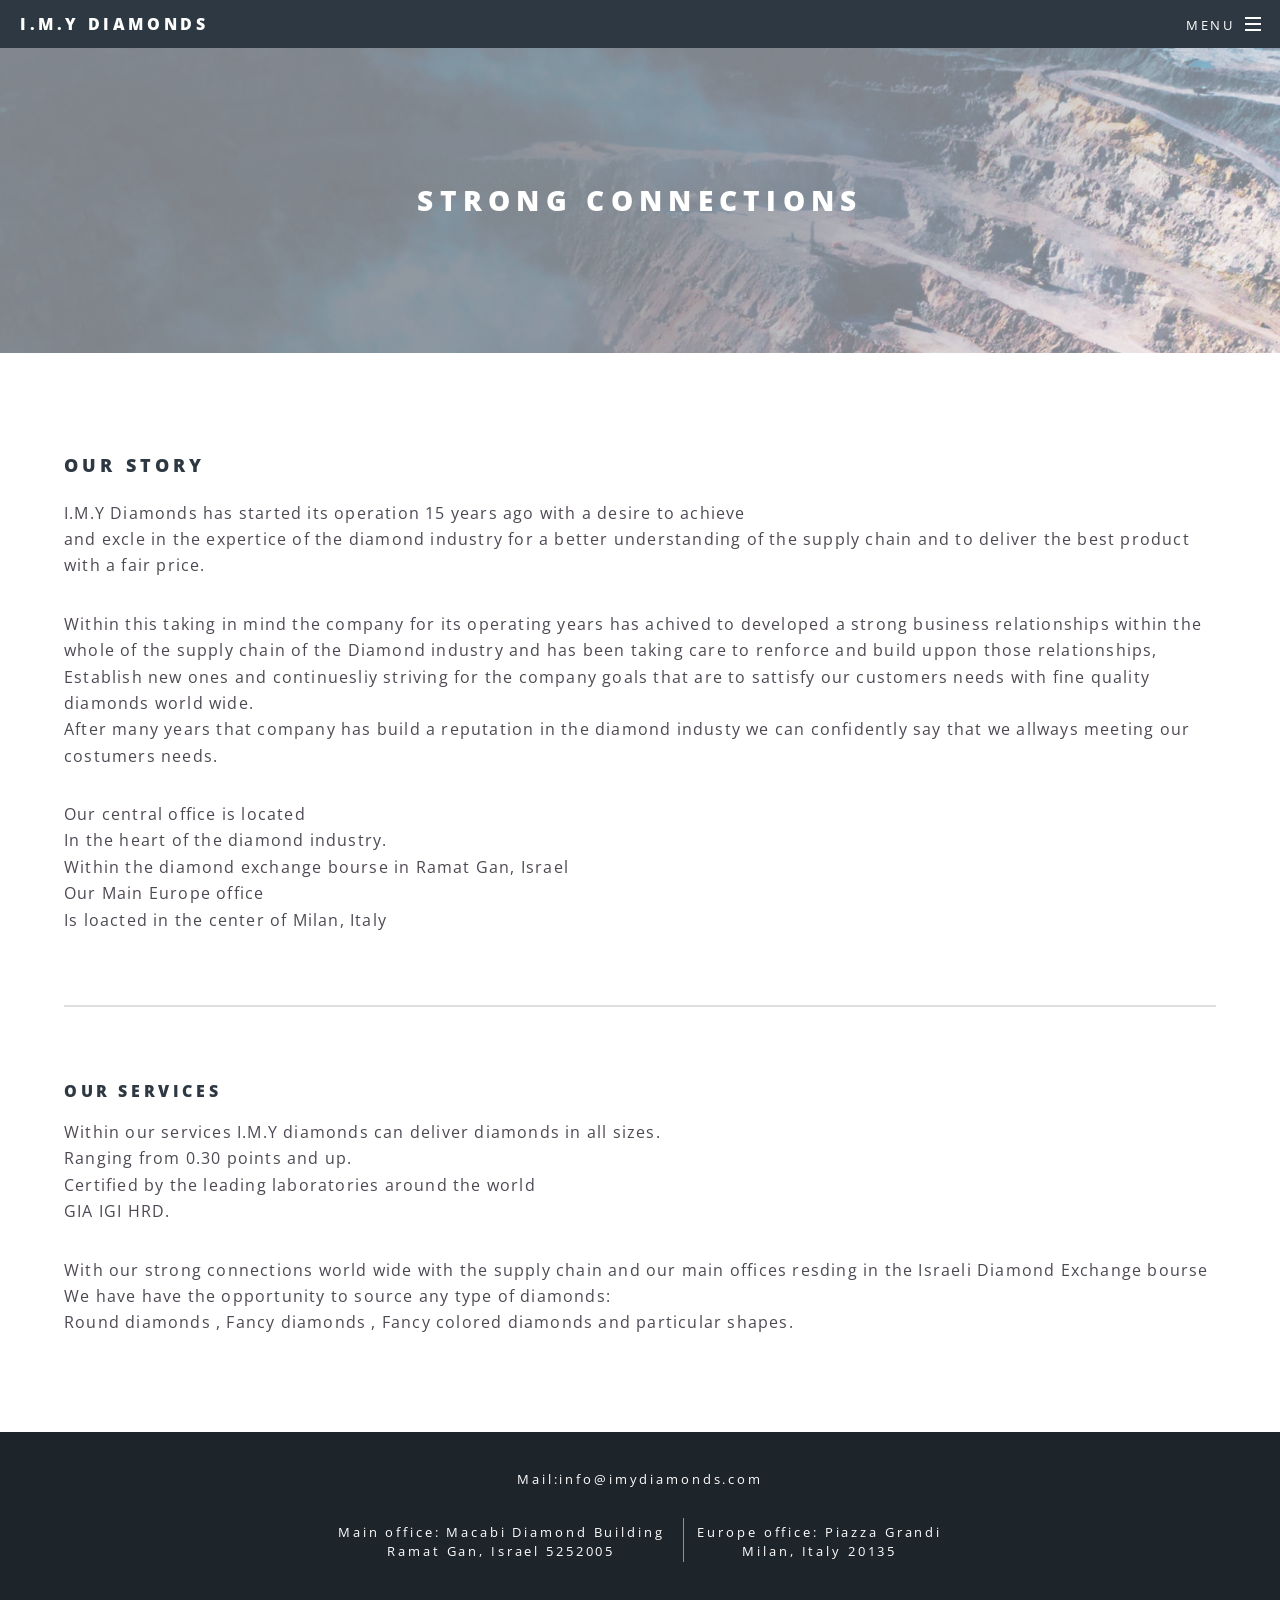
==== about.html @ 027ea35d "Initial site" ====
<!DOCTYPE HTML>
<!--
	Spectral by HTML5 UP
	html5up.net | @ajlkn
	Free for personal and commercial use under the CCA 3.0 license (html5up.net/license)
-->
<html>
	<head>
		<title>Generic - Spectral by HTML5 UP</title>
		<meta charset="utf-8" />
		<meta name="viewport" content="width=device-width, initial-scale=1, user-scalable=no" />
		<link rel="stylesheet" href="assets/css/main.css" />
		<noscript><link rel="stylesheet" href="assets/css/noscript.css" /></noscript>
	</head>
	<body class="is-preload">

		<!-- Page Wrapper -->
			<div id="page-wrapper">

				<!-- Header -->
					<header id="header">
						<h1><a href="index.html">I.M.Y diamonds</a></h1>
						<nav id="nav">
							<ul>
								<li class="special">
									<a href="#menu" class="menuToggle"><span>Menu</span></a>
									<div id="menu">
										<ul>
											<li><a href="index.html">Home</a></li>
											<li><a href="about.html">About us</a></li>
											<li><a href="education.html">4c education</a></li>
											<li><a href="about_italian.html">Italiano</a></li>
											<li><a href="mailto:info@imydiamonds.com">Contact Us</a></li>

										</ul>
									</div>
								</li>
							</ul>
						</nav>
					</header>

				<!-- Main -->
					<article id="main">
						<header>
							<h2>Strong Connections</h2>
							<p></p>
						</header>
						<section class="wrapper style5">
							<div class="inner">

								<h3>our story</h3>
								<p style="text-align: start;">I.M.Y Diamonds has started its operation  15 years ago with a desire  to achieve <br> and excle in the expertice of the diamond industry for a better understanding of the supply chain and to deliver the best product with a fair price.</p>
								 
									<p> Within this taking in mind the company for its operating years has achived to developed a strong business relationships within the whole of the supply chain of the Diamond industry and has been taking care to renforce and build uppon those relationships, Establish new ones and continuesliy striving for the company goals that are to sattisfy our customers needs with fine quality diamonds world wide. <br>
									After many years that company has build a reputation in the diamond industy we can confidently say that we allways meeting our costumers needs.</p>

									Our central office is located <br>In the heart of the diamond industry. <br> Within the diamond exchange bourse in Ramat Gan, Israel <br>
		
									Our Main Europe office <br> Is loacted in the center of Milan, Italy
									 
									
								 </p>

								

								<hr />

								<h4>our services</h4>
								<p>Within our services I.M.Y diamonds can deliver diamonds in all sizes. <br> Ranging from 0.30 points and up. <br> Certified by the leading laboratories around the world <br> GIA IGI HRD.<br></p>
								
									With our strong connections world wide with the supply chain and our main offices resding in the Israeli Diamond Exchange bourse<br> We have have the opportunity to source any type of diamonds: <br> Round diamonds , Fancy diamonds , Fancy colored diamonds and particular shapes.
								</p>
								

								
								
								 
								


								
							</div>
						</section>
					</article>

				<!-- Footer -->
				<footer id="footer">
					<!-- <ul class="icons">
						<li><a href="#" class="icon brands fa-twitter"><span class="label">Twitter</span></a></li>
						<li><a href="#" class="icon brands fa-facebook-f"><span class="label">Facebook</span></a></li>
						<li><a href="#" class="icon brands fa-instagram"><span class="label">Instagram</span></a></li>
						<li><a href="#" class="icon brands fa-dribbble"><span class="label">Dribbble</span></a></li> -->
						<!-- <li style="list-style-type: none;"><a href="mailto:info@imydiamonds.com" class="icon solid fa-envelope"><span class="label">Email</span></a></li>
					</ul> -->
					<ul class="copyright" style="margin-top:2px;">
						<li style="list-style-type: none; font-size:small; color: #ffffff; text-transform: none;">Mail:info@imydiamonds.com</li>
					</ul>
					<ul class="copyright">
						<li style="list-style-type: none; font-size:small; color: #ffffff; text-transform: none; line-height: 1.5em; "  >
							Main office: Macabi Diamond Building <br> Ramat Gan, Israel 5252005
						</li>

					
					
						<li style="list-style-type: none; padding-top:5px ; font-size: small;color: #ffffff; text-transform: none; line-height: 1.5em; " >
							Europe office: Piazza Grandi <br> Milan, Italy 20135
						</li>

						
					</ul>
				</footer>

			</div>

		<!-- Scripts -->
			<script src="assets/js/jquery.min.js"></script>
			<script src="assets/js/jquery.scrollex.min.js"></script>
			<script src="assets/js/jquery.scrolly.min.js"></script>
			<script src="assets/js/browser.min.js"></script>
			<script src="assets/js/breakpoints.min.js"></script>
			<script src="assets/js/util.js"></script>
			<script src="assets/js/main.js"></script>

	</body>
</html>
---- assets/css/main.css ----
@import url(fontawesome-all.min.css);
@import url("https://fonts.googleapis.com/css?family=Open+Sans:400,400italic,600,600italic,800,800italic");

/*
	Spectral by HTML5 UP
	html5up.net | @ajlkn
	Free for personal and commercial use under the CCA 3.0 license (html5up.net/license)
*/

html, body, div, span, applet, object,
iframe, h1, h2, h3, h4, h5, h6, p, blockquote,
pre, a, abbr, acronym, address, big, cite,
code, del, dfn, em, img, ins, kbd, q, s, samp,
small, strike, strong, sub, sup, tt, var, b,
u, i, center, dl, dt, dd, ol, ul, li, fieldset,
form, label, legend, table, caption, tbody,
tfoot, thead, tr, th, td, article, aside,
canvas, details, embed, figure, figcaption,
footer, header, hgroup, menu, nav, output, ruby,
section, summary, time, mark, audio, video {
	margin: 0;
	padding: 0;
	border: 0;
	font-size: 100%;
	font: inherit;
	vertical-align: baseline;}

article, aside, details, figcaption, figure,
footer, header, hgroup, menu, nav, section {
	display: block;}

body {
	line-height: 1;
}

ol, ul {
	list-style: none;
}

blockquote, q {
	quotes: none;
}

	blockquote:before, blockquote:after, q:before, q:after {
		content: '';
		content: none;
	}

table {
	border-collapse: collapse;
	border-spacing: 0;
}

body {
	-webkit-text-size-adjust: none;
}

mark {
	background-color: transparent;
	color: inherit;
}

input::-moz-focus-inner {
	border: 0;
	padding: 0;
}

input, select, textarea {
	-moz-appearance: none;
	-webkit-appearance: none;
	-ms-appearance: none;
	appearance: none;
}

/* Basic */

	@-ms-viewport {
		width: device-width;
	}

	html {
		box-sizing: border-box;
	}

	*, *:before, *:after {
		box-sizing: inherit;
	}

	body {
		background: #2e3842;
	}

		body.is-preload *, body.is-preload *:before, body.is-preload *:after {
			-moz-animation: none !important;
			-webkit-animation: none !important;
			-ms-animation: none !important;
			animation: none !important;
			-moz-transition: none !important;
			-webkit-transition: none !important;
			-ms-transition: none !important;
			transition: none !important;
		}

	body, input, select, textarea {
		color: #fff;
		font-family: "Open Sans", Helvetica, sans-serif;
		font-size: 15pt;
		font-weight: 400;
		letter-spacing: 0.075em;
		line-height: 1.65em;
	}

		@media screen and (max-width: 1680px) {

			body, input, select, textarea {
				font-size: 13pt;
			}

		}

		@media screen and (max-width: 1280px) {

			body, input, select, textarea {
				font-size: 12pt;
			}

		}

		@media screen and (max-width: 736px) {

			body, input, select, textarea {
				font-size: 11pt;
				letter-spacing: 0.0375em;
			}

		}

	a {
		-moz-transition: color 0.2s ease, border-bottom-color 0.2s ease;
		-webkit-transition: color 0.2s ease, border-bottom-color 0.2s ease;
		-ms-transition: color 0.2s ease, border-bottom-color 0.2s ease;
		transition: color 0.2s ease, border-bottom-color 0.2s ease;
		border-bottom: dotted 1px;
		color: inherit;
		text-decoration: none;
	}

		a:hover {
			border-bottom-color: transparent;
		}

	strong, b {
		color: #fff;
		font-weight: 600;
	}

	em, i {
		font-style: italic;
	}

	p {
		margin: 0 0 2em 0;
	}

	h1, h2, h3, h4, h5, h6 {
		color: #fff;
		font-weight: 800;
		letter-spacing: 0.225em;
		line-height: 1em;
		margin: 0 0 1em 0;
		text-transform: uppercase;
	}

		h1 a, h2 a, h3 a, h4 a, h5 a, h6 a {
			color: inherit;
			text-decoration: none;
		}

	h2 {
		font-size: 1.35em;
		line-height: 1.75em;
	}

		@media screen and (max-width: 736px) {

			h2 {
				font-size: 1.1em;
				line-height: 1.65em;
			}

		}

	h3 {
		font-size: 1.15em;
		line-height: 1.75em;
	}

		@media screen and (max-width: 736px) {

			h3 {
				font-size: 1em;
				line-height: 1.65em;
			}

		}

	h4 {
		font-size: 1em;
		line-height: 1.5em;
	}

	h5 {
		font-size: 0.8em;
		line-height: 1.5em;
	}

	h6 {
		font-size: 0.7em;
		line-height: 1.5em;
	}

	sub {
		font-size: 0.8em;
		position: relative;
		top: 0.5em;
	}

	sup {
		font-size: 0.8em;
		position: relative;
		top: -0.5em;
	}

	hr {
		border: 0;
		border-bottom: solid 2px #fff;
		margin: 3em 0;
	}

		hr
		 {
			margin: 4.5em 0;
		}

	blockquote {
		border-left: solid 4px #fff;
		font-style: italic;
		margin: 0 0 2em 0;
		padding: 0.5em 0 0.5em 2em;
	}

	code {
		background: rgba(144, 144, 144, 0.25);
		border-radius: 3px;
		font-family: "Courier New", monospace;
		font-size: 0.9em;
		letter-spacing: 0;
		margin: 0 0.25em;
		padding: 0.25em 0.65em;
	}

	pre {
		-webkit-overflow-scrolling: touch;
		font-family: "Courier New", monospace;
		font-size: 0.9em;
		margin: 0 0 2em 0;
	}

		pre code {
			display: block;
			line-height: 1.75em;
			padding: 1em 1.5em;
			overflow-x: auto;
		}

	.align-left {
		text-align: left;
	}

	.align-center {
		text-align: center;
	}

	.align-right {
		text-align: right;
	}

/* Row */

	.row {
		display: flex;
		flex-wrap: wrap;
		box-sizing: border-box;
		align-items: stretch;
	}

		.row > * {
			box-sizing: border-box;
		}

		.row.gtr-uniform > * > :last-child {
			margin-bottom: 0;
		}

		.row.aln-left {
			justify-content: flex-start;
		}

		.row.aln-center {
			justify-content: center;
		}

		.row.aln-right {
			justify-content: flex-end;
		}

		.row.aln-top {
			align-items: flex-start;
		}

		.row.aln-middle {
			align-items: center;
		}

		.row.aln-bottom {
			align-items: flex-end;
		}

		.row > .imp {
			order: -1;
		}

		.row > .col-1 {
			width: 8.33333%;
		}

		.row > .off-1 {
			margin-left: 8.33333%;
		}

		.row > .col-2 {
			width: 16.66667%;
		}

		.row > .off-2 {
			margin-left: 16.66667%;
		}

		.row > .col-3 {
			width: 25%;
		}

		.row > .off-3 {
			margin-left: 25%;
		}

		.row > .col-4 {
			width: 33.33333%;
		}

		.row > .off-4 {
			margin-left: 33.33333%;
		}

		.row > .col-5 {
			width: 41.66667%;
		}

		.row > .off-5 {
			margin-left: 41.66667%;
		}

		.row > .col-6 {
			width: 50%;
		}

		.row > .off-6 {
			margin-left: 50%;
		}

		.row > .col-7 {
			width: 58.33333%;
		}

		.row > .off-7 {
			margin-left: 58.33333%;
		}

		.row > .col-8 {
			width: 66.66667%;
		}

		.row > .off-8 {
			margin-left: 66.66667%;
		}

		.row > .col-9 {
			width: 75%;
		}

		.row > .off-9 {
			margin-left: 75%;
		}

		.row > .col-10 {
			width: 83.33333%;
		}

		.row > .off-10 {
			margin-left: 83.33333%;
		}

		.row > .col-11 {
			width: 91.66667%;
		}

		.row > .off-11 {
			margin-left: 91.66667%;
		}

		.row > .col-12 {
			width: 100%;
		}

		.row > .off-12 {
			margin-left: 100%;
		}

		.row.gtr-0 {
			margin-top: 0;
			margin-left: 0em;
		}

			.row.gtr-0 > * {
				padding: 0 0 0 0em;
			}

			.row.gtr-0.gtr-uniform {
				margin-top: 0em;
			}

				.row.gtr-0.gtr-uniform > * {
					padding-top: 0em;
				}

		.row.gtr-25 {
			margin-top: 0;
			margin-left: -0.375em;
		}

			.row.gtr-25 > * {
				padding: 0 0 0 0.375em;
			}

			.row.gtr-25.gtr-uniform {
				margin-top: -0.375em;
			}

				.row.gtr-25.gtr-uniform > * {
					padding-top: 0.375em;
				}

		.row.gtr-50 {
			margin-top: 0;
			margin-left: -0.75em;
		}

			.row.gtr-50 > * {
				padding: 0 0 0 0.75em;
			}

			.row.gtr-50.gtr-uniform {
				margin-top: -0.75em;
			}

				.row.gtr-50.gtr-uniform > * {
					padding-top: 0.75em;
				}

		.row {
			margin-top: 0;
			margin-left: -1.5em;
		}

			.row > * {
				padding: 0 0 0 1.5em;
			}

			.row.gtr-uniform {
				margin-top: -1.5em;
			}

				.row.gtr-uniform > * {
					padding-top: 1.5em;
				}

		.row.gtr-150 {
			margin-top: 0;
			margin-left: -2.25em;
		}

			.row.gtr-150 > * {
				padding: 0 0 0 2.25em;
			}

			.row.gtr-150.gtr-uniform {
				margin-top: -2.25em;
			}

				.row.gtr-150.gtr-uniform > * {
					padding-top: 2.25em;
				}

		.row.gtr-200 {
			margin-top: 0;
			margin-left: -3em;
		}

			.row.gtr-200 > * {
				padding: 0 0 0 3em;
			}

			.row.gtr-200.gtr-uniform {
				margin-top: -3em;
			}

				.row.gtr-200.gtr-uniform > * {
					padding-top: 3em;
				}

		@media screen and (max-width: 1680px) {

			.row {
				display: flex;
				flex-wrap: wrap;
				box-sizing: border-box;
				align-items: stretch;
			}

				.row > * {
					box-sizing: border-box;
				}

				.row.gtr-uniform > * > :last-child {
					margin-bottom: 0;
				}

				.row.aln-left {
					justify-content: flex-start;
				}

				.row.aln-center {
					justify-content: center;
				}

				.row.aln-right {
					justify-content: flex-end;
				}

				.row.aln-top {
					align-items: flex-start;
				}

				.row.aln-middle {
					align-items: center;
				}

				.row.aln-bottom {
					align-items: flex-end;
				}

				.row > .imp-xlarge {
					order: -1;
				}

				.row > .col-1-xlarge {
					width: 8.33333%;
				}

				.row > .off-1-xlarge {
					margin-left: 8.33333%;
				}

				.row > .col-2-xlarge {
					width: 16.66667%;
				}

				.row > .off-2-xlarge {
					margin-left: 16.66667%;
				}

				.row > .col-3-xlarge {
					width: 25%;
				}

				.row > .off-3-xlarge {
					margin-left: 25%;
				}

				.row > .col-4-xlarge {
					width: 33.33333%;
				}

				.row > .off-4-xlarge {
					margin-left: 33.33333%;
				}

				.row > .col-5-xlarge {
					width: 41.66667%;
				}

				.row > .off-5-xlarge {
					margin-left: 41.66667%;
				}

				.row > .col-6-xlarge {
					width: 50%;
				}

				.row > .off-6-xlarge {
					margin-left: 50%;
				}

				.row > .col-7-xlarge {
					width: 58.33333%;
				}

				.row > .off-7-xlarge {
					margin-left: 58.33333%;
				}

				.row > .col-8-xlarge {
					width: 66.66667%;
				}

				.row > .off-8-xlarge {
					margin-left: 66.66667%;
				}

				.row > .col-9-xlarge {
					width: 75%;
				}

				.row > .off-9-xlarge {
					margin-left: 75%;
				}

				.row > .col-10-xlarge {
					width: 83.33333%;
				}

				.row > .off-10-xlarge {
					margin-left: 83.33333%;
				}

				.row > .col-11-xlarge {
					width: 91.66667%;
				}

				.row > .off-11-xlarge {
					margin-left: 91.66667%;
				}

				.row > .col-12-xlarge {
					width: 100%;
				}

				.row > .off-12-xlarge {
					margin-left: 100%;
				}

				.row.gtr-0 {
					margin-top: 0;
					margin-left: 0em;
				}

					.row.gtr-0 > * {
						padding: 0 0 0 0em;
					}

					.row.gtr-0.gtr-uniform {
						margin-top: 0em;
					}

						.row.gtr-0.gtr-uniform > * {
							padding-top: 0em;
						}

				.row.gtr-25 {
					margin-top: 0;
					margin-left: -0.375em;
				}

					.row.gtr-25 > * {
						padding: 0 0 0 0.375em;
					}

					.row.gtr-25.gtr-uniform {
						margin-top: -0.375em;
					}

						.row.gtr-25.gtr-uniform > * {
							padding-top: 0.375em;
						}

				.row.gtr-50 {
					margin-top: 0;
					margin-left: -0.75em;
				}

					.row.gtr-50 > * {
						padding: 0 0 0 0.75em;
					}

					.row.gtr-50.gtr-uniform {
						margin-top: -0.75em;
					}

						.row.gtr-50.gtr-uniform > * {
							padding-top: 0.75em;
						}

				.row {
					margin-top: 0;
					margin-left: -1.5em;
				}

					.row > * {
						padding: 0 0 0 1.5em;
					}

					.row.gtr-uniform {
						margin-top: -1.5em;
					}

						.row.gtr-uniform > * {
							padding-top: 1.5em;
						}

				.row.gtr-150 {
					margin-top: 0;
					margin-left: -2.25em;
				}

					.row.gtr-150 > * {
						padding: 0 0 0 2.25em;
					}

					.row.gtr-150.gtr-uniform {
						margin-top: -2.25em;
					}

						.row.gtr-150.gtr-uniform > * {
							padding-top: 2.25em;
						}

				.row.gtr-200 {
					margin-top: 0;
					margin-left: -3em;
				}

					.row.gtr-200 > * {
						padding: 0 0 0 3em;
					}

					.row.gtr-200.gtr-uniform {
						margin-top: -3em;
					}

						.row.gtr-200.gtr-uniform > * {
							padding-top: 3em;
						}

		}

		@media screen and (max-width: 1280px) {

			.row {
				display: flex;
				flex-wrap: wrap;
				box-sizing: border-box;
				align-items: stretch;
			}

				.row > * {
					box-sizing: border-box;
				}

				.row.gtr-uniform > * > :last-child {
					margin-bottom: 0;
				}

				.row.aln-left {
					justify-content: flex-start;
				}

				.row.aln-center {
					justify-content: center;
				}

				.row.aln-right {
					justify-content: flex-end;
				}

				.row.aln-top {
					align-items: flex-start;
				}

				.row.aln-middle {
					align-items: center;
				}

				.row.aln-bottom {
					align-items: flex-end;
				}

				.row > .imp-large {
					order: -1;
				}

				.row > .col-1-large {
					width: 8.33333%;
				}

				.row > .off-1-large {
					margin-left: 8.33333%;
				}

				.row > .col-2-large {
					width: 16.66667%;
				}

				.row > .off-2-large {
					margin-left: 16.66667%;
				}

				.row > .col-3-large {
					width: 25%;
				}

				.row > .off-3-large {
					margin-left: 25%;
				}

				.row > .col-4-large {
					width: 33.33333%;
				}

				.row > .off-4-large {
					margin-left: 33.33333%;
				}

				.row > .col-5-large {
					width: 41.66667%;
				}

				.row > .off-5-large {
					margin-left: 41.66667%;
				}

				.row > .col-6-large {
					width: 50%;
				}

				.row > .off-6-large {
					margin-left: 50%;
				}

				.row > .col-7-large {
					width: 58.33333%;
				}

				.row > .off-7-large {
					margin-left: 58.33333%;
				}

				.row > .col-8-large {
					width: 66.66667%;
				}

				.row > .off-8-large {
					margin-left: 66.66667%;
				}

				.row > .col-9-large {
					width: 75%;
				}

				.row > .off-9-large {
					margin-left: 75%;
				}

				.row > .col-10-large {
					width: 83.33333%;
				}

				.row > .off-10-large {
					margin-left: 83.33333%;
				}

				.row > .col-11-large {
					width: 91.66667%;
				}

				.row > .off-11-large {
					margin-left: 91.66667%;
				}

				.row > .col-12-large {
					width: 100%;
				}

				.row > .off-12-large {
					margin-left: 100%;
				}

				.row.gtr-0 {
					margin-top: 0;
					margin-left: 0em;
				}

					.row.gtr-0 > * {
						padding: 0 0 0 0em;
					}

					.row.gtr-0.gtr-uniform {
						margin-top: 0em;
					}

						.row.gtr-0.gtr-uniform > * {
							padding-top: 0em;
						}

				.row.gtr-25 {
					margin-top: 0;
					margin-left: -0.375em;
				}

					.row.gtr-25 > * {
						padding: 0 0 0 0.375em;
					}

					.row.gtr-25.gtr-uniform {
						margin-top: -0.375em;
					}

						.row.gtr-25.gtr-uniform > * {
							padding-top: 0.375em;
						}

				.row.gtr-50 {
					margin-top: 0;
					margin-left: -0.75em;
				}

					.row.gtr-50 > * {
						padding: 0 0 0 0.75em;
					}

					.row.gtr-50.gtr-uniform {
						margin-top: -0.75em;
					}

						.row.gtr-50.gtr-uniform > * {
							padding-top: 0.75em;
						}

				.row {
					margin-top: 0;
					margin-left: -1.5em;
				}

					.row > * {
						padding: 0 0 0 1.5em;
					}

					.row.gtr-uniform {
						margin-top: -1.5em;
					}

						.row.gtr-uniform > * {
							padding-top: 1.5em;
						}

				.row.gtr-150 {
					margin-top: 0;
					margin-left: -2.25em;
				}

					.row.gtr-150 > * {
						padding: 0 0 0 2.25em;
					}

					.row.gtr-150.gtr-uniform {
						margin-top: -2.25em;
					}

						.row.gtr-150.gtr-uniform > * {
							padding-top: 2.25em;
						}

				.row.gtr-200 {
					margin-top: 0;
					margin-left: -3em;
				}

					.row.gtr-200 > * {
						padding: 0 0 0 3em;
					}

					.row.gtr-200.gtr-uniform {
						margin-top: -3em;
					}

						.row.gtr-200.gtr-uniform > * {
							padding-top: 3em;
						}

		}

		@media screen and (max-width: 980px) {

			.row {
				display: flex;
				flex-wrap: wrap;
				box-sizing: border-box;
				align-items: stretch;
			}

				.row > * {
					box-sizing: border-box;
				}

				.row.gtr-uniform > * > :last-child {
					margin-bottom: 0;
				}

				.row.aln-left {
					justify-content: flex-start;
				}

				.row.aln-center {
					justify-content: center;
				}

				.row.aln-right {
					justify-content: flex-end;
				}

				.row.aln-top {
					align-items: flex-start;
				}

				.row.aln-middle {
					align-items: center;
				}

				.row.aln-bottom {
					align-items: flex-end;
				}

				.row > .imp-medium {
					order: -1;
				}

				.row > .col-1-medium {
					width: 8.33333%;
				}

				.row > .off-1-medium {
					margin-left: 8.33333%;
				}

				.row > .col-2-medium {
					width: 16.66667%;
				}

				.row > .off-2-medium {
					margin-left: 16.66667%;
				}

				.row > .col-3-medium {
					width: 25%;
				}

				.row > .off-3-medium {
					margin-left: 25%;
				}

				.row > .col-4-medium {
					width: 33.33333%;
				}

				.row > .off-4-medium {
					margin-left: 33.33333%;
				}

				.row > .col-5-medium {
					width: 41.66667%;
				}

				.row > .off-5-medium {
					margin-left: 41.66667%;
				}

				.row > .col-6-medium {
					width: 50%;
				}

				.row > .off-6-medium {
					margin-left: 50%;
				}

				.row > .col-7-medium {
					width: 58.33333%;
				}

				.row > .off-7-medium {
					margin-left: 58.33333%;
				}

				.row > .col-8-medium {
					width: 66.66667%;
				}

				.row > .off-8-medium {
					margin-left: 66.66667%;
				}

				.row > .col-9-medium {
					width: 75%;
				}

				.row > .off-9-medium {
					margin-left: 75%;
				}

				.row > .col-10-medium {
					width: 83.33333%;
				}

				.row > .off-10-medium {
					margin-left: 83.33333%;
				}

				.row > .col-11-medium {
					width: 91.66667%;
				}

				.row > .off-11-medium {
					margin-left: 91.66667%;
				}

				.row > .col-12-medium {
					width: 100%;
				}

				.row > .off-12-medium {
					margin-left: 100%;
				}

				.row.gtr-0 {
					margin-top: 0;
					margin-left: 0em;
				}

					.row.gtr-0 > * {
						padding: 0 0 0 0em;
					}

					.row.gtr-0.gtr-uniform {
						margin-top: 0em;
					}

						.row.gtr-0.gtr-uniform > * {
							padding-top: 0em;
						}

				.row.gtr-25 {
					margin-top: 0;
					margin-left: -0.375em;
				}

					.row.gtr-25 > * {
						padding: 0 0 0 0.375em;
					}

					.row.gtr-25.gtr-uniform {
						margin-top: -0.375em;
					}

						.row.gtr-25.gtr-uniform > * {
							padding-top: 0.375em;
						}

				.row.gtr-50 {
					margin-top: 0;
					margin-left: -0.75em;
				}

					.row.gtr-50 > * {
						padding: 0 0 0 0.75em;
					}

					.row.gtr-50.gtr-uniform {
						margin-top: -0.75em;
					}

						.row.gtr-50.gtr-uniform > * {
							padding-top: 0.75em;
						}

				.row {
					margin-top: 0;
					margin-left: -1.5em;
				}

					.row > * {
						padding: 0 0 0 1.5em;
					}

					.row.gtr-uniform {
						margin-top: -1.5em;
					}

						.row.gtr-uniform > * {
							padding-top: 1.5em;
						}

				.row.gtr-150 {
					margin-top: 0;
					margin-left: -2.25em;
				}

					.row.gtr-150 > * {
						padding: 0 0 0 2.25em;
					}

					.row.gtr-150.gtr-uniform {
						margin-top: -2.25em;
					}

						.row.gtr-150.gtr-uniform > * {
							padding-top: 2.25em;
						}

				.row.gtr-200 {
					margin-top: 0;
					margin-left: -3em;
				}

					.row.gtr-200 > * {
						padding: 0 0 0 3em;
					}

					.row.gtr-200.gtr-uniform {
						margin-top: -3em;
					}

						.row.gtr-200.gtr-uniform > * {
							padding-top: 3em;
						}

		}

		@media screen and (max-width: 736px) {

			.row {
				display: flex;
				flex-wrap: wrap;
				box-sizing: border-box;
				align-items: stretch;
			}

				.row > * {
					box-sizing: border-box;
				}

				.row.gtr-uniform > * > :last-child {
					margin-bottom: 0;
				}

				.row.aln-left {
					justify-content: flex-start;
				}

				.row.aln-center {
					justify-content: center;
				}

				.row.aln-right {
					justify-content: flex-end;
				}

				.row.aln-top {
					align-items: flex-start;
				}

				.row.aln-middle {
					align-items: center;
				}

				.row.aln-bottom {
					align-items: flex-end;
				}

				.row > .imp-small {
					order: -1;
				}

				.row > .col-1-small {
					width: 8.33333%;
				}

				.row > .off-1-small {
					margin-left: 8.33333%;
				}

				.row > .col-2-small {
					width: 16.66667%;
				}

				.row > .off-2-small {
					margin-left: 16.66667%;
				}

				.row > .col-3-small {
					width: 25%;
				}

				.row > .off-3-small {
					margin-left: 25%;
				}

				.row > .col-4-small {
					width: 33.33333%;
				}

				.row > .off-4-small {
					margin-left: 33.33333%;
				}

				.row > .col-5-small {
					width: 41.66667%;
				}

				.row > .off-5-small {
					margin-left: 41.66667%;
				}

				.row > .col-6-small {
					width: 50%;
				}

				.row > .off-6-small {
					margin-left: 50%;
				}

				.row > .col-7-small {
					width: 58.33333%;
				}

				.row > .off-7-small {
					margin-left: 58.33333%;
				}

				.row > .col-8-small {
					width: 66.66667%;
				}

				.row > .off-8-small {
					margin-left: 66.66667%;
				}

				.row > .col-9-small {
					width: 75%;
				}

				.row > .off-9-small {
					margin-left: 75%;
				}

				.row > .col-10-small {
					width: 83.33333%;
				}

				.row > .off-10-small {
					margin-left: 83.33333%;
				}

				.row > .col-11-small {
					width: 91.66667%;
				}

				.row > .off-11-small {
					margin-left: 91.66667%;
				}

				.row > .col-12-small {
					width: 100%;
				}

				.row > .off-12-small {
					margin-left: 100%;
				}

				.row.gtr-0 {
					margin-top: 0;
					margin-left: 0em;
				}

					.row.gtr-0 > * {
						padding: 0 0 0 0em;
					}

					.row.gtr-0.gtr-uniform {
						margin-top: 0em;
					}

						.row.gtr-0.gtr-uniform > * {
							padding-top: 0em;
						}

				.row.gtr-25 {
					margin-top: 0;
					margin-left: -0.375em;
				}

					.row.gtr-25 > * {
						padding: 0 0 0 0.375em;
					}

					.row.gtr-25.gtr-uniform {
						margin-top: -0.375em;
					}

						.row.gtr-25.gtr-uniform > * {
							padding-top: 0.375em;
						}

				.row.gtr-50 {
					margin-top: 0;
					margin-left: -0.75em;
				}

					.row.gtr-50 > * {
						padding: 0 0 0 0.75em;
					}

					.row.gtr-50.gtr-uniform {
						margin-top: -0.75em;
					}

						.row.gtr-50.gtr-uniform > * {
							padding-top: 0.75em;
						}

				.row {
					margin-top: 0;
					margin-left: -1.5em;
				}

					.row > * {
						padding: 0 0 0 1.5em;
					}

					.row.gtr-uniform {
						margin-top: -1.5em;
					}

						.row.gtr-uniform > * {
							padding-top: 1.5em;
						}

				.row.gtr-150 {
					margin-top: 0;
					margin-left: -2.25em;
				}

					.row.gtr-150 > * {
						padding: 0 0 0 2.25em;
					}

					.row.gtr-150.gtr-uniform {
						margin-top: -2.25em;
					}

						.row.gtr-150.gtr-uniform > * {
							padding-top: 2.25em;
						}

				.row.gtr-200 {
					margin-top: 0;
					margin-left: -3em;
				}

					.row.gtr-200 > * {
						padding: 0 0 0 3em;
					}

					.row.gtr-200.gtr-uniform {
						margin-top: -3em;
					}

						.row.gtr-200.gtr-uniform > * {
							padding-top: 3em;
						}

		}

		@media screen and (max-width: 480px) {

			.row {
				display: flex;
				flex-wrap: wrap;
				box-sizing: border-box;
				align-items: stretch;
			}

				.row > * {
					box-sizing: border-box;
				}

				.row.gtr-uniform > * > :last-child {
					margin-bottom: 0;
				}

				.row.aln-left {
					justify-content: flex-start;
				}

				.row.aln-center {
					justify-content: center;
				}

				.row.aln-right {
					justify-content: flex-end;
				}

				.row.aln-top {
					align-items: flex-start;
				}

				.row.aln-middle {
					align-items: center;
				}

				.row.aln-bottom {
					align-items: flex-end;
				}

				.row > .imp-xsmall {
					order: -1;
				}

				.row > .col-1-xsmall {
					width: 8.33333%;
				}

				.row > .off-1-xsmall {
					margin-left: 8.33333%;
				}

				.row > .col-2-xsmall {
					width: 16.66667%;
				}

				.row > .off-2-xsmall {
					margin-left: 16.66667%;
				}

				.row > .col-3-xsmall {
					width: 25%;
				}

				.row > .off-3-xsmall {
					margin-left: 25%;
				}

				.row > .col-4-xsmall {
					width: 33.33333%;
				}

				.row > .off-4-xsmall {
					margin-left: 33.33333%;
				}

				.row > .col-5-xsmall {
					width: 41.66667%;
				}

				.row > .off-5-xsmall {
					margin-left: 41.66667%;
				}

				.row > .col-6-xsmall {
					width: 50%;
				}

				.row > .off-6-xsmall {
					margin-left: 50%;
				}

				.row > .col-7-xsmall {
					width: 58.33333%;
				}

				.row > .off-7-xsmall {
					margin-left: 58.33333%;
				}

				.row > .col-8-xsmall {
					width: 66.66667%;
				}

				.row > .off-8-xsmall {
					margin-left: 66.66667%;
				}

				.row > .col-9-xsmall {
					width: 75%;
				}

				.row > .off-9-xsmall {
					margin-left: 75%;
				}

				.row > .col-10-xsmall {
					width: 83.33333%;
				}

				.row > .off-10-xsmall {
					margin-left: 83.33333%;
				}

				.row > .col-11-xsmall {
					width: 91.66667%;
				}

				.row > .off-11-xsmall {
					margin-left: 91.66667%;
				}

				.row > .col-12-xsmall {
					width: 100%;
				}

				.row > .off-12-xsmall {
					margin-left: 100%;
				}

				.row.gtr-0 {
					margin-top: 0;
					margin-left: 0em;
				}

					.row.gtr-0 > * {
						padding: 0 0 0 0em;
					}

					.row.gtr-0.gtr-uniform {
						margin-top: 0em;
					}

						.row.gtr-0.gtr-uniform > * {
							padding-top: 0em;
						}

				.row.gtr-25 {
					margin-top: 0;
					margin-left: -0.375em;
				}

					.row.gtr-25 > * {
						padding: 0 0 0 0.375em;
					}

					.row.gtr-25.gtr-uniform {
						margin-top: -0.375em;
					}

						.row.gtr-25.gtr-uniform > * {
							padding-top: 0.375em;
						}

				.row.gtr-50 {
					margin-top: 0;
					margin-left: -0.75em;
				}

					.row.gtr-50 > * {
						padding: 0 0 0 0.75em;
					}

					.row.gtr-50.gtr-uniform {
						margin-top: -0.75em;
					}

						.row.gtr-50.gtr-uniform > * {
							padding-top: 0.75em;
						}

				.row {
					margin-top: 0;
					margin-left: -1.5em;
				}

					.row > * {
						padding: 0 0 0 1.5em;
					}

					.row.gtr-uniform {
						margin-top: -1.5em;
					}

						.row.gtr-uniform > * {
							padding-top: 1.5em;
						}

				.row.gtr-150 {
					margin-top: 0;
					margin-left: -2.25em;
				}

					.row.gtr-150 > * {
						padding: 0 0 0 2.25em;
					}

					.row.gtr-150.gtr-uniform {
						margin-top: -2.25em;
					}

						.row.gtr-150.gtr-uniform > * {
							padding-top: 2.25em;
						}

				.row.gtr-200 {
					margin-top: 0;
					margin-left: -3em;
				}

					.row.gtr-200 > * {
						padding: 0 0 0 3em;
					}

					.row.gtr-200.gtr-uniform {
						margin-top: -3em;
					}

						.row.gtr-200.gtr-uniform > * {
							padding-top: 3em;
						}

		}

/* Section/Article */

	section.special, article.special {
		text-align: center;
	}

	header p {
		color: rgba(255, 255, 255, 0.5);
		position: relative;
		top: -0.25em;
	}

	header h3 + p {
		font-size: 1.1em;
	}

	header h4 + p,
	header h5 + p,
	header h6 + p {
		font-size: 0.9em;
	}

	header.major {
		margin: 0 0 3.5em 0;
	}

		header.major h2, header.major h3, header.major h4, header.major h5, header.major h6 {
			border-bottom: solid 2px #fff;
			display: inline-block;
			padding-bottom: 1em;
			position: relative;
		}

			header.major h2:after, header.major h3:after, header.major h4:after, header.major h5:after, header.major h6:after {
				content: '';
				display: block;
				height: 1px;
			}

		header.major p {
			color: #fff;
			top: 0;
		}

		@media screen and (max-width: 736px) {

			header.major {
				margin: 0 0 2em 0;
			}

		}

	@media screen and (max-width: 980px) {

		header br {
			display: none;
		}

	}

/* Form */

	form {
		margin: 0 0 2em 0;
	}

	label {
		color: #fff;
		display: block;
		font-size: 0.9em;
		font-weight: 600;
		margin: 0 0 1em 0;
	}

	input[type="text"],
	input[type="password"],
	input[type="email"],
	select,
	textarea {
		-moz-appearance: none;
		-webkit-appearance: none;
		-ms-appearance: none;
		appearance: none;
		background-color: rgba(144, 144, 144, 0.25);
		border-radius: 3px;
		border: none;
		color: inherit;
		display: block;
		outline: 0;
		padding: 0 1em;
		text-decoration: none;
		width: 100%;
	}

		input[type="text"]:invalid,
		input[type="password"]:invalid,
		input[type="email"]:invalid,
		select:invalid,
		textarea:invalid {
			box-shadow: none;
		}

		input[type="text"]:focus,
		input[type="password"]:focus,
		input[type="email"]:focus,
		select:focus,
		textarea:focus {
			box-shadow: 0 0 0 2px #21b2a6;
		}

	select {
		background-size: 1.25em;
		background-repeat: no-repeat;
		background-position: calc(100% - 1em) center;
		height: 2.75em;
		padding-right: 2.75em;
		text-overflow: ellipsis;
	}

		select:focus::-ms-value {
			background-color: transparent;
		}

		select::-ms-expand {
			display: none;
		}

	input[type="text"],
	input[type="password"],
	input[type="email"],
	select {
		height: 2.75em;
	}

	textarea {
		padding: 0.75em 1em;
	}

	input[type="checkbox"],
	input[type="radio"] {
		-moz-appearance: none;
		-webkit-appearance: none;
		-ms-appearance: none;
		appearance: none;
		display: block;
		float: left;
		margin-right: -2em;
		opacity: 0;
		width: 1em;
		z-index: -1;
	}

		input[type="checkbox"] + label,
		input[type="radio"] + label {
			text-decoration: none;
			color: #fff;
			cursor: pointer;
			display: inline-block;
			font-size: 1em;
			font-weight: 400;
			padding-left: 2.4em;
			padding-right: 0.75em;
			position: relative;
		}

			input[type="checkbox"] + label:before,
			input[type="radio"] + label:before {
				-moz-osx-font-smoothing: grayscale;
				-webkit-font-smoothing: antialiased;
				display: inline-block;
				font-style: normal;
				font-variant: normal;
				text-rendering: auto;
				line-height: 1;
				text-transform: none !important;
				font-family: 'Font Awesome 5 Free';
				font-weight: 900;
			}

			input[type="checkbox"] + label:before,
			input[type="radio"] + label:before {
				background: rgba(144, 144, 144, 0.25);
				border-radius: 3px;
				content: '';
				display: inline-block;
				font-size: 0.8em;
				height: 2.0625em;
				left: 0;
				line-height: 2.0625em;
				position: absolute;
				text-align: center;
				top: 0;
				width: 2.0625em;
			}

		input[type="checkbox"]:checked + label:before,
		input[type="radio"]:checked + label:before {
			background: #2e3842;
			color: #fff;
			content: '\f00c';
		}

		input[type="checkbox"]:focus + label:before,
		input[type="radio"]:focus + label:before {
			box-shadow: 0 0 0 2px #21b2a6;
		}

	input[type="checkbox"] + label:before {
		border-radius: 3px;
	}

	input[type="radio"] + label:before {
		border-radius: 100%;
	}

	::-webkit-input-placeholder {
		color: rgba(255, 255, 255, 0.5) !important;
		opacity: 1.0;
	}

	:-moz-placeholder {
		color: rgba(255, 255, 255, 0.5) !important;
		opacity: 1.0;
	}

	::-moz-placeholder {
		color: rgba(255, 255, 255, 0.5) !important;
		opacity: 1.0;
	}

	:-ms-input-placeholder {
		color: rgba(255, 255, 255, 0.5) !important;
		opacity: 1.0;
	}

/* Box */

	.box {
		border-radius: 3px;
		border: solid 2px #fff;
		margin-bottom: 2em;
		padding: 1.5em;
	}

		.box > :last-child,
		.box > :last-child > :last-child,
		.box > :last-child > :last-child > :last-child {
			margin-bottom: 0;
		}

		.box.alt {
			border: 0;
			border-radius: 0;
			padding: 0;
		}

/* Icon */

	.icon {
		text-decoration: none;
		border-bottom: none;
		position: relative;
	}

		.icon:before {
			-moz-osx-font-smoothing: grayscale;
			-webkit-font-smoothing: antialiased;
			display: inline-block;
			font-style: normal;
			font-variant: normal;
			text-rendering: auto;
			line-height: 1;
			text-transform: none !important;
			font-family: 'Font Awesome 5 Free';
			font-weight: 400;
		}

		.icon > .label {
			display: none;
		}

		.icon:before {
			line-height: inherit;
		}

		.icon.solid:before {
			font-weight: 900;
		}

		.icon.brands:before {
			font-family: 'Font Awesome 5 Brands';
		}

		.icon.major {
			-moz-transform: rotate(-45deg);
			-webkit-transform: rotate(-45deg);
			-ms-transform: rotate(-45deg);
			transform: rotate(-45deg);
			border-radius: 3px;
			border: solid 2px #fff;
			display: inline-block;
			font-size: 1.35em;
			height: calc(3em + 2px);
			line-height: 3em;
			text-align: center;
			width: calc(3em + 2px);
		}

			.icon.major:before {
				-moz-transform: rotate(45deg);
				-webkit-transform: rotate(45deg);
				-ms-transform: rotate(45deg);
				transform: rotate(45deg);
				display: inline-block;
				font-size: 1.5em;
			}

			@media screen and (max-width: 736px) {

				.icon.major {
					font-size: 1em;
				}

			}

		.icon.style1 {
			color: #00ffcc;
		}

		.icon.style2 {
			color: #00f0ff;
		}

		.icon.style3 {
			color: #76ddff;
		}

/* Image */

	.image {
		border-radius: 3px;
		border: 0;
		display: inline-block;
		position: relative;
	}

		.image img {
			border-radius: 3px;
			display: block;
		}

		.image.left {
			float: left;
			margin: 0 2em 2em 0;
			top: 0.25em;
		}

		.image.right {
			float: right;
			margin: 0 0 2em 2em;
			top: 0.25em;
		}

		.image.left, .image.right {
			max-width: 40%;
		}

			.image.left img, .image.right img {
				width: 100%;
			}

		.image.fit {
			display: block;
			margin: 0 0 2em 0;
			width: 100%;
		}

			.image.fit img {
				width: 100%;
			}

/* List */

	ol {
		list-style: decimal;
		margin: 0 0 2em 0;
		padding-left: 1.25em;
	}

		ol li {
			padding-left: 0.25em;
		}

	ul {
		list-style: disc;
		margin: 0 0 2em 0;
		padding-left: 1em;
	}

		ul li {
			padding-left: 0.5em;
		}

		ul.alt {
			list-style: none;
			padding-left: 0;
		}

			ul.alt li {
				border-top: solid 1px #fff;
				padding: 0.5em 0;
			}

				ul.alt li:first-child {
					border-top: 0;
					padding-top: 0;
				}

	dl {
		margin: 0 0 2em 0;
	}

/* Actions */

	ul.actions {
		display: -moz-flex;
		display: -webkit-flex;
		display: -ms-flex;
		display: flex;
		cursor: default;
		list-style: none;
		margin-left: -1em;
		padding-left: 0;
	}

		ul.actions li {
			padding: 0 0 0 1em;
			vertical-align: middle;
		}

		ul.actions.special {
			-moz-justify-content: center;
			-webkit-justify-content: center;
			-ms-justify-content: center;
			justify-content: center;
			width: 100%;
			margin-left: 0;
		}

			ul.actions.special li:first-child {
				padding-left: 0;
			}

		ul.actions.stacked {
			-moz-flex-direction: column;
			-webkit-flex-direction: column;
			-ms-flex-direction: column;
			flex-direction: column;
			margin-left: 0;
		}

			ul.actions.stacked li {
				padding: 1em 0 0 0;
			}

				ul.actions.stacked li:first-child {
					padding-top: 0;
				}

		ul.actions.fit {
			width: calc(100% + 1em);
		}

			ul.actions.fit li {
				-moz-flex-grow: 1;
				-webkit-flex-grow: 1;
				-ms-flex-grow: 1;
				flex-grow: 1;
				-moz-flex-shrink: 1;
				-webkit-flex-shrink: 1;
				-ms-flex-shrink: 1;
				flex-shrink: 1;
				width: 100%;
			}

				ul.actions.fit li > * {
					width: 100%;
				}

			ul.actions.fit.stacked {
				width: 100%;
			}

		@media screen and (max-width: 480px) {

			ul.actions:not(.fixed) {
				-moz-flex-direction: column;
				-webkit-flex-direction: column;
				-ms-flex-direction: column;
				flex-direction: column;
				margin-left: 0;
				width: 100% !important;
			}

				ul.actions:not(.fixed) li {
					-moz-flex-grow: 1;
					-webkit-flex-grow: 1;
					-ms-flex-grow: 1;
					flex-grow: 1;
					-moz-flex-shrink: 1;
					-webkit-flex-shrink: 1;
					-ms-flex-shrink: 1;
					flex-shrink: 1;
					padding: 1em 0 0 0;
					text-align: center;
					width: 100%;
				}

					ul.actions:not(.fixed) li > * {
						width: 100%;
					}

					ul.actions:not(.fixed) li:first-child {
						padding-top: 0;
					}

					ul.actions:not(.fixed) li input[type="submit"],
					ul.actions:not(.fixed) li input[type="reset"],
					ul.actions:not(.fixed) li input[type="button"],
					ul.actions:not(.fixed) li button,
					ul.actions:not(.fixed) li .button {
						width: 100%;
					}

						ul.actions:not(.fixed) li input[type="submit"].icon:before,
						ul.actions:not(.fixed) li input[type="reset"].icon:before,
						ul.actions:not(.fixed) li input[type="button"].icon:before,
						ul.actions:not(.fixed) li button.icon:before,
						ul.actions:not(.fixed) li .button.icon:before {
							margin-left: -0.5em;
						}

		}

/* Icons */

	ul.icons {
		cursor: default;
		list-style: none;
		padding-left: 0;
	}

		ul.icons li {
			display: inline-block;
			padding: 0 1em 0 0;
		}

			ul.icons li:last-child {
				padding-right: 0 !important;
			}

		ul.icons.major {
			padding: 1em 0;
		}

			ul.icons.major li {
				padding-right: 3.5em;
			}

				@media screen and (max-width: 736px) {

					ul.icons.major li {
						padding: 0 1em !important;
					}

				}

/* Table */

	.table-wrapper {
		-webkit-overflow-scrolling: touch;
		overflow-x: auto;
	}

	table {
		margin: 0 0 2em 0;
		width: 100%;
	}

		table tbody tr {
			border: solid 1px #fff;
			border-left: 0;
			border-right: 0;
		}

			table tbody tr:nth-child(2n + 1) {
				background-color: rgba(144, 144, 144, 0.25);
			}

		table td {
			padding: 0.75em 0.75em;
		}

		table th {
			color: #fff;
			font-size: 0.9em;
			font-weight: 600;
			padding: 0 0.75em 0.75em 0.75em;
			text-align: left;
		}

		table thead {
			border-bottom: solid 2px #fff;
		}

		table tfoot {
			border-top: solid 2px #fff;
		}

		table.alt {
			border-collapse: separate;
		}

			table.alt tbody tr td {
				border: solid 1px #fff;
				border-left-width: 0;
				border-top-width: 0;
			}

				table.alt tbody tr td:first-child {
					border-left-width: 1px;
				}

			table.alt tbody tr:first-child td {
				border-top-width: 1px;
			}

			table.alt thead {
				border-bottom: 0;
			}

			table.alt tfoot {
				border-top: 0;
			}

/* Button */

	input[type="submit"],
	input[type="reset"],
	input[type="button"],
	button,
	.button {
		-moz-appearance: none;
		-webkit-appearance: none;
		-ms-appearance: none;
		appearance: none;
		-moz-transition: background-color 0.2s ease-in-out, color 0.2s ease-in-out;
		-webkit-transition: background-color 0.2s ease-in-out, color 0.2s ease-in-out;
		-ms-transition: background-color 0.2s ease-in-out, color 0.2s ease-in-out;
		transition: background-color 0.2s ease-in-out, color 0.2s ease-in-out;
		background-color: transparent;
		border-radius: 3px;
		border: 0;
		box-shadow: inset 0 0 0 2px #fff;
		color: #fff;
		cursor: pointer;
		display: inline-block;
		font-size: 0.8em;
		font-weight: 600;
		height: 3.125em;
		letter-spacing: 0.225em;
		line-height: 3.125em;
		max-width: 30em;
		padding: 0 2.75em;
		text-align: center;
		text-decoration: none;
		text-transform: uppercase;
		white-space: nowrap;
		overflow: hidden;
		text-overflow: ellipsis;
	}

		input[type="submit"]:hover,
		input[type="reset"]:hover,
		input[type="button"]:hover,
		button:hover,
		.button:hover {
			background-color: rgba(231, 9, 9, 0.25);
		}

		input[type="submit"]:active,
		input[type="reset"]:active,
		input[type="button"]:active,
		button:active,
		.button:active {
			background-color: rgba(144, 144, 144, 0.5);
		}

		input[type="submit"].icon:before,
		input[type="reset"].icon:before,
		input[type="button"].icon:before,
		button.icon:before,
		.button.icon:before {
			margin-right: 0.5em;
		}

		input[type="submit"].fit,
		input[type="reset"].fit,
		input[type="button"].fit,
		button.fit,
		.button.fit {
			width: 100%;
		}

		input[type="submit"].small,
		input[type="reset"].small,
		input[type="button"].small,
		button.small,
		.button.small {
			font-size: 0.8em;
		}

		input[type="submit"].large,
		input[type="reset"].large,
		input[type="button"].large,
		button.large,
		.button.large {
			font-size: 1.35em;
		}

		input[type="submit"].primary,
		input[type="reset"].primary,
		input[type="button"].primary,
		button.primary,
		.button.primary {
			background-color: #ed4933;
			box-shadow: none !important;
			color: #ffffff !important;
		}

			input[type="submit"].primary:hover,
			input[type="reset"].primary:hover,
			input[type="button"].primary:hover,
			button.primary:hover,
			.button.primary:hover {
				background-color: #ef5e4a !important;
			}

			input[type="submit"].primary:active,
			input[type="reset"].primary:active,
			input[type="button"].primary:active,
			button.primary:active,
			.button.primary:active {
				background-color: #eb341c !important;
			}

		input[type="submit"].disabled, input[type="submit"]:disabled,
		input[type="reset"].disabled,
		input[type="reset"]:disabled,
		input[type="button"].disabled,
		input[type="button"]:disabled,
		button.disabled,
		button:disabled,
		.button.disabled,
		.button:disabled {
			pointer-events: none;
			opacity: 0.25;
		}

		@media screen and (max-width: 736px) {

			input[type="submit"],
			input[type="reset"],
			input[type="button"],
			button,
			.button {
				height: 3.75em;
				line-height: 3.75em;
			}

		}

/* Features */

	.features {
		display: -moz-flex;
		display: -webkit-flex;
		display: -ms-flex;
		display: flex;
		-moz-flex-wrap: wrap;
		-webkit-flex-wrap: wrap;
		-ms-flex-wrap: wrap;
		flex-wrap: wrap;
		-moz-justify-content: center;
		-webkit-justify-content: center;
		-ms-justify-content: center;
		justify-content: center;
		list-style: none;
		padding: 0;
		width: 100%;
	}

		.features li {
			padding: 4em 4em 2em 6em ;
			display: block;
			position: relative;
			text-align: left;
			width: 50%;
		}

			.features li:nth-child(1) {
				background-color: rgba(0, 0, 0, 0.035);
			}

			.features li:nth-child(2) {
				background-color: rgba(0, 0, 0, 0.07);
			}

			.features li:nth-child(3) {
				background-color: rgba(0, 0, 0, 0.105);
			}

			.features li:nth-child(4) {
				background-color: rgba(0, 0, 0, 0.14);
			}

			.features li:nth-child(5) {
				background-color: rgba(0, 0, 0, 0.175);
			}

			.features li:nth-child(6) {
				background-color: rgba(0, 0, 0, 0.21);
			}

			.features li:nth-child(7) {
				background-color: rgba(0, 0, 0, 0.245);
			}

			.features li:nth-child(8) {
				background-color: rgba(0, 0, 0, 0.28);
			}

			.features li:nth-child(9) {
				background-color: rgba(0, 0, 0, 0.315);
			}

			.features li:nth-child(10) {
				background-color: rgba(0, 0, 0, 0.35);
			}

			.features li:before {
				display: block;
				color: #00ffcc;
				position: absolute;
				left: 1.75em;
				top: 2.75em;
				font-size: 1.5em;
			}

			.features li:nth-child(1) {
				border-top-left-radius: 3px;
			}

			.features li:nth-child(2) {
				border-top-right-radius: 3px;
			}

			.features li:nth-last-child(1) {
				border-bottom-right-radius: 3px;
			}

			.features li:nth-last-child(2) {
				border-bottom-left-radius: 3px;
			}

			@media screen and (max-width: 980px) {

				.features li {
					padding: 3em 2em 1em 2em ;
					text-align: center;
				}

					.features li:before {
						left: 0;
						margin: 0 0 1em 0;
						position: relative;
						top: 0;
					}

			}

			@media screen and (max-width: 736px) {

				.features li {
					padding: 3em 0 1em 0 ;
					background-color: transparent !important;
					border-top: solid 2px #fff;
					width: 100%;
				}

					.features li:first-child {
						border-top: 0;
					}

			}

/* Spotlight */

	.spotlight {
		-moz-align-items: center;
		-webkit-align-items: center;
		-ms-align-items: center;
		align-items: center;
		display: -moz-flex;
		display: -webkit-flex;
		display: -ms-flex;
		display: flex;
	}

		.spotlight .image {
			-moz-order: 1;
			-webkit-order: 1;
			-ms-order: 1;
			order: 1;
			border-radius: 0;
			width: 40%;
		}

			.spotlight .image img {
				border-radius: 0;
				width: 100%;
			}

		.spotlight .content {
			padding: 2em 2em 2em 2em ;
			-moz-order: 2;
			-webkit-order: 2;
			-ms-order: 2;
			order: 2;
			max-width: 48em;
			width: 60%;
		}

		.spotlight:nth-child(2n) {
			-moz-flex-direction: row-reverse;
			-webkit-flex-direction: row-reverse;
			-ms-flex-direction: row-reverse;
			flex-direction: row-reverse;
		}

		.spotlight:nth-child(1) {
			background-color: rgba(0, 0, 0, 0.075);
		}

		.spotlight:nth-child(2) {
			background-color: rgba(0, 0, 0, 0.15);
		}

		.spotlight:nth-child(3) {
			background-color: rgba(0, 0, 0, 0.225);
		}

		.spotlight:nth-child(4) {
			background-color: rgba(0, 0, 0, 0.3);
		}

		.spotlight:nth-child(5) {
			background-color: rgba(0, 0, 0, 0.375);
		}

		.spotlight:nth-child(6) {
			background-color: rgba(0, 0, 0, 0.45);
		}

		.spotlight:nth-child(7) {
			background-color: rgba(0, 0, 0, 0.525);
		}

		.spotlight:nth-child(8) {
			background-color: rgba(0, 0, 0, 0.6);
		}

		.spotlight:nth-child(9) {
			background-color: rgba(0, 0, 0, 0.675);
		}

		.spotlight:nth-child(10) {
			background-color: rgba(0, 0, 0, 0.75);
		}

		@media screen and (max-width: 1280px) {

			.spotlight .image {
				width: 45%;
			}

			.spotlight .content {
				width: 55%;
			}

		}

		@media screen and (max-width: 980px) {

			.spotlight {
				display: block;
			}

				.spotlight br {
					display: none;
				}

				.spotlight .image {
					width: 100%;
				}

				.spotlight .content {
					padding: 4em 3em 2em 3em ;
					max-width: none;
					text-align: center;
					width: 100%;
				}

		}

		@media screen and (max-width: 736px) {

			.spotlight .content {
				padding: 3em 2em 1em 2em ;
			}

		}

/* Wrapper */

	.wrapper {
		padding: 6em 0 4em 0 ;
	}

		.wrapper > .inner {
			width: 60em;
			margin: 0 auto;
		}

			@media screen and (max-width: 1280px) {

				.wrapper > .inner {
					width: 90%;
				}

			}

			@media screen and (max-width: 980px) {

				.wrapper > .inner {
					width: 100%;
				}

			}

		.wrapper.alt {
			padding: 0;
		}

		.wrapper.style1 {
			background-color: #201a1a;
			color: #c8ece9;
		}

			.wrapper.style1 strong, .wrapper.style1 b {
				color: #ffffff;
			}

			.wrapper.style1 h2, .wrapper.style1 h3, .wrapper.style1 h4, .wrapper.style1 h5, .wrapper.style1 h6 {
				color: #ffffff;
			}

			.wrapper.style1 hr {
				border-color: rgba(0, 0, 0, 0.125);
			}

			.wrapper.style1 blockquote {
				border-color: rgba(0, 0, 0, 0.125);
			}

			.wrapper.style1 code {
				background: rgba(255, 255, 255, 0.075);
			}

			.wrapper.style1 header p {
				color: #a6e0db;
			}

			.wrapper.style1 header.major h2, .wrapper.style1 header.major h3, .wrapper.style1 header.major h4, .wrapper.style1 header.major h5, .wrapper.style1 header.major h6 {
				border-color: rgba(0, 0, 0, 0.125);
			}

			.wrapper.style1 header.major p {
				color: #c8ece9;
			}

			.wrapper.style1 label {
				color: #ffffff;
			}

			.wrapper.style1 input[type="text"],
			.wrapper.style1 input[type="password"],
			.wrapper.style1 input[type="email"],
			.wrapper.style1 select,
			.wrapper.style1 textarea {
				background-color: rgba(255, 255, 255, 0.075);
			}

			.wrapper.style1 select {
				background-image: url("data:image/svg+xml;charset=utf8,%3Csvg xmlns='http://www.w3.org/2000/svg' width='40' height='40' preserveAspectRatio='none' viewBox='0 0 40 40'%3E%3Cpath d='M9.4,12.3l10.4,10.4l10.4-10.4c0.2-0.2,0.5-0.4,0.9-0.4c0.3,0,0.6,0.1,0.9,0.4l3.3,3.3c0.2,0.2,0.4,0.5,0.4,0.9 c0,0.4-0.1,0.6-0.4,0.9L20.7,31.9c-0.2,0.2-0.5,0.4-0.9,0.4c-0.3,0-0.6-0.1-0.9-0.4L4.3,17.3c-0.2-0.2-0.4-0.5-0.4-0.9 c0-0.4,0.1-0.6,0.4-0.9l3.3-3.3c0.2-0.2,0.5-0.4,0.9-0.4S9.1,12.1,9.4,12.3z' fill='rgba(0, 0, 0, 0.125)' /%3E%3C/svg%3E");
			}

				.wrapper.style1 select option {
					color: #ffffff;
					background: #21b2a6;
				}

			.wrapper.style1 input[type="checkbox"] + label,
			.wrapper.style1 input[type="radio"] + label {
				color: #c8ece9;
			}

				.wrapper.style1 input[type="checkbox"] + label:before,
				.wrapper.style1 input[type="radio"] + label:before {
					background: rgba(255, 255, 255, 0.075);
				}

			.wrapper.style1 input[type="checkbox"]:checked + label:before,
			.wrapper.style1 input[type="radio"]:checked + label:before {
				background: #ffffff;
				color: #21b2a6;
			}

			.wrapper.style1 ::-webkit-input-placeholder {
				color: #a6e0db !important;
			}

			.wrapper.style1 :-moz-placeholder {
				color: #a6e0db !important;
			}

			.wrapper.style1 ::-moz-placeholder {
				color: #a6e0db !important;
			}

			.wrapper.style1 :-ms-input-placeholder {
				color: #a6e0db !important;
			}

			.wrapper.style1 .formerize-placeholder {
				color: #a6e0db !important;
			}

			.wrapper.style1 .icon.major {
				border-color: rgba(0, 0, 0, 0.125);
			}

			.wrapper.style1 ul.alt li {
				border-color: rgba(0, 0, 0, 0.125);
			}

			.wrapper.style1 table tbody tr {
				border-color: rgba(0, 0, 0, 0.125);
			}

				.wrapper.style1 table tbody tr:nth-child(2n + 1) {
					background-color: rgba(255, 255, 255, 0.075);
				}

			.wrapper.style1 table th {
				color: #ffffff;
			}

			.wrapper.style1 table thead {
				border-color: rgba(0, 0, 0, 0.125);
			}

			.wrapper.style1 table tfoot {
				border-color: rgba(0, 0, 0, 0.125);
			}

			.wrapper.style1 table.alt tbody tr td {
				border-color: rgba(0, 0, 0, 0.125);
			}

			.wrapper.style1 input[type="submit"],
			.wrapper.style1 input[type="reset"],
			.wrapper.style1 input[type="button"],
			.wrapper.style1 button,
			.wrapper.style1 .button {
				box-shadow: inset 0 0 0 2px rgba(0, 0, 0, 0.125);
				color: #ffffff;
			}

				.wrapper.style1 input[type="submit"]:hover,
				.wrapper.style1 input[type="reset"]:hover,
				.wrapper.style1 input[type="button"]:hover,
				.wrapper.style1 button:hover,
				.wrapper.style1 .button:hover {
					background-color: rgba(255, 255, 255, 0.075);
				}

				.wrapper.style1 input[type="submit"]:active,
				.wrapper.style1 input[type="reset"]:active,
				.wrapper.style1 input[type="button"]:active,
				.wrapper.style1 button:active,
				.wrapper.style1 .button:active {
					background-color: rgba(255, 255, 255, 0.2);
				}

			@media screen and (max-width: 736px) {

				.wrapper.style1 .features li {
					border-top-color: rgba(0, 0, 0, 0.125);
				}

			}

		.wrapper.style2 {
			background: rgb(23,23,21);
background: linear-gradient(259deg, rgba(23,23,21,0.8814119397759104) 0%, rgba(209,209,209,1) 72%);
		}

		.wrapper.style3 {
			background-color: #505393;
			color: #d3d4e4;
		}

			.wrapper.style3 strong, .wrapper.style3 b {
				color: #ffffff;
			}

			.wrapper.style3 h2, .wrapper.style3 h3, .wrapper.style3 h4, .wrapper.style3 h5, .wrapper.style3 h6 {
				color: #ffffff;
			}

			.wrapper.style3 hr {
				border-color: rgba(0, 0, 0, 0.125);
			}

			.wrapper.style3 blockquote {
				border-color: rgba(0, 0, 0, 0.125);
			}

			.wrapper.style3 code {
				background: rgba(255, 255, 255, 0.075);
			}

			.wrapper.style3 header p {
				color: #b9bad4;
			}

			.wrapper.style3 header.major h2, .wrapper.style3 header.major h3, .wrapper.style3 header.major h4, .wrapper.style3 header.major h5, .wrapper.style3 header.major h6 {
				border-color: rgba(0, 0, 0, 0.125);
			}

			.wrapper.style3 header.major p {
				color: #d3d4e4;
			}

			.wrapper.style3 label {
				color: #ffffff;
			}

			.wrapper.style3 input[type="text"],
			.wrapper.style3 input[type="password"],
			.wrapper.style3 input[type="email"],
			.wrapper.style3 select,
			.wrapper.style3 textarea {
				background-color: rgba(255, 255, 255, 0.075);
			}

			.wrapper.style3 select {
				background-image: url("data:image/svg+xml;charset=utf8,%3Csvg xmlns='http://www.w3.org/2000/svg' width='40' height='40' preserveAspectRatio='none' viewBox='0 0 40 40'%3E%3Cpath d='M9.4,12.3l10.4,10.4l10.4-10.4c0.2-0.2,0.5-0.4,0.9-0.4c0.3,0,0.6,0.1,0.9,0.4l3.3,3.3c0.2,0.2,0.4,0.5,0.4,0.9 c0,0.4-0.1,0.6-0.4,0.9L20.7,31.9c-0.2,0.2-0.5,0.4-0.9,0.4c-0.3,0-0.6-0.1-0.9-0.4L4.3,17.3c-0.2-0.2-0.4-0.5-0.4-0.9 c0-0.4,0.1-0.6,0.4-0.9l3.3-3.3c0.2-0.2,0.5-0.4,0.9-0.4S9.1,12.1,9.4,12.3z' fill='rgba(0, 0, 0, 0.125)' /%3E%3C/svg%3E");
			}

				.wrapper.style3 select option {
					color: #ffffff;
					background: #505393;
				}

			.wrapper.style3 input[type="checkbox"] + label,
			.wrapper.style3 input[type="radio"] + label {
				color: #d3d4e4;
			}

				.wrapper.style3 input[type="checkbox"] + label:before,
				.wrapper.style3 input[type="radio"] + label:before {
					background: rgba(255, 255, 255, 0.075);
				}

			.wrapper.style3 input[type="checkbox"]:checked + label:before,
			.wrapper.style3 input[type="radio"]:checked + label:before {
				background: #ffffff;
				color: #505393;
			}

			.wrapper.style3 ::-webkit-input-placeholder {
				color: #b9bad4 !important;
			}

			.wrapper.style3 :-moz-placeholder {
				color: #b9bad4 !important;
			}

			.wrapper.style3 ::-moz-placeholder {
				color: #b9bad4 !important;
			}

			.wrapper.style3 :-ms-input-placeholder {
				color: #b9bad4 !important;
			}

			.wrapper.style3 .formerize-placeholder {
				color: #b9bad4 !important;
			}

			.wrapper.style3 .icon.major {
				border-color: rgba(0, 0, 0, 0.125);
			}

			.wrapper.style3 ul.alt li {
				border-color: rgba(0, 0, 0, 0.125);
			}

			.wrapper.style3 table tbody tr {
				border-color: rgba(0, 0, 0, 0.125);
			}

				.wrapper.style3 table tbody tr:nth-child(2n + 1) {
					background-color: rgba(255, 255, 255, 0.075);
				}

			.wrapper.style3 table th {
				color: #ffffff;
			}

			.wrapper.style3 table thead {
				border-color: rgba(0, 0, 0, 0.125);
			}

			.wrapper.style3 table tfoot {
				border-color: rgba(0, 0, 0, 0.125);
			}

			.wrapper.style3 table.alt tbody tr td {
				border-color: rgba(0, 0, 0, 0.125);
			}

			.wrapper.style3 input[type="submit"],
			.wrapper.style3 input[type="reset"],
			.wrapper.style3 input[type="button"],
			.wrapper.style3 button,
			.wrapper.style3 .button {
				box-shadow: inset 0 0 0 2px rgba(0, 0, 0, 0.125);
				color: #ffffff;
			}

				.wrapper.style3 input[type="submit"]:hover,
				.wrapper.style3 input[type="reset"]:hover,
				.wrapper.style3 input[type="button"]:hover,
				.wrapper.style3 button:hover,
				.wrapper.style3 .button:hover {
					background-color: rgba(255, 255, 255, 0.075);
				}

				.wrapper.style3 input[type="submit"]:active,
				.wrapper.style3 input[type="reset"]:active,
				.wrapper.style3 input[type="button"]:active,
				.wrapper.style3 button:active,
				.wrapper.style3 .button:active {
					background-color: rgba(255, 255, 255, 0.2);
				}

			@media screen and (max-width: 736px) {

				.wrapper.style3 .features li {
					border-top-color: rgba(0, 0, 0, 0.125);
				}

			}

		.wrapper.style4 {
			background-color: transparent;
		}

		.wrapper.style5 {
			background-color: #ffffff;
			color: #4E4852;
		}

			.wrapper.style5 strong, .wrapper.style5 b {
				color: #2E3842;
			}

			.wrapper.style5 h2, .wrapper.style5 h3, .wrapper.style5 h4, .wrapper.style5 h5, .wrapper.style5 h6 {
				color: #2E3842;
			}

			.wrapper.style5 hr {
				border-color: #dfdfdf;
			}

			.wrapper.style5 blockquote {
				border-color: #dfdfdf;
			}

			.wrapper.style5 code {
				background: rgba(0, 0, 0, 0.0375);
			}

			.wrapper.style5 header p {
				color: #8E8892;
			}

			.wrapper.style5 header.major h2, .wrapper.style5 header.major h3, .wrapper.style5 header.major h4, .wrapper.style5 header.major h5, .wrapper.style5 header.major h6 {
				border-color: #dfdfdf;
			}

			.wrapper.style5 header.major p {
				color: #4E4852;
			}

			.wrapper.style5 label {
				color: #2E3842;
			}

			.wrapper.style5 input[type="text"],
			.wrapper.style5 input[type="password"],
			.wrapper.style5 input[type="email"],
			.wrapper.style5 select,
			.wrapper.style5 textarea {
				background-color: rgba(0, 0, 0, 0.0375);
			}

			.wrapper.style5 select {
				background-image: url("data:image/svg+xml;charset=utf8,%3Csvg xmlns='http://www.w3.org/2000/svg' width='40' height='40' preserveAspectRatio='none' viewBox='0 0 40 40'%3E%3Cpath d='M9.4,12.3l10.4,10.4l10.4-10.4c0.2-0.2,0.5-0.4,0.9-0.4c0.3,0,0.6,0.1,0.9,0.4l3.3,3.3c0.2,0.2,0.4,0.5,0.4,0.9 c0,0.4-0.1,0.6-0.4,0.9L20.7,31.9c-0.2,0.2-0.5,0.4-0.9,0.4c-0.3,0-0.6-0.1-0.9-0.4L4.3,17.3c-0.2-0.2-0.4-0.5-0.4-0.9 c0-0.4,0.1-0.6,0.4-0.9l3.3-3.3c0.2-0.2,0.5-0.4,0.9-0.4S9.1,12.1,9.4,12.3z' fill='%23dfdfdf' /%3E%3C/svg%3E");
			}

				.wrapper.style5 select option {
					color: #2E3842;
					background: #ffffff;
				}

			.wrapper.style5 input[type="checkbox"] + label,
			.wrapper.style5 input[type="radio"] + label {
				color: #4E4852;
			}

				.wrapper.style5 input[type="checkbox"] + label:before,
				.wrapper.style5 input[type="radio"] + label:before {
					background: rgba(0, 0, 0, 0.0375);
				}

			.wrapper.style5 input[type="checkbox"]:checked + label:before,
			.wrapper.style5 input[type="radio"]:checked + label:before {
				background: #2E3842;
				color: #ffffff;
			}

			.wrapper.style5 ::-webkit-input-placeholder {
				color: #8E8892 !important;
			}

			.wrapper.style5 :-moz-placeholder {
				color: #8E8892 !important;
			}

			.wrapper.style5 ::-moz-placeholder {
				color: #8E8892 !important;
			}

			.wrapper.style5 :-ms-input-placeholder {
				color: #8E8892 !important;
			}

			.wrapper.style5 .formerize-placeholder {
				color: #8E8892 !important;
			}

			.wrapper.style5 .icon.major {
				border-color: #dfdfdf;
			}

			.wrapper.style5 ul.alt li {
				border-color: #dfdfdf;
			}

			.wrapper.style5 table tbody tr {
				border-color: #dfdfdf;
			}

				.wrapper.style5 table tbody tr:nth-child(2n + 1) {
					background-color: rgba(0, 0, 0, 0.0375);
				}

			.wrapper.style5 table th {
				color: #2E3842;
			}

			.wrapper.style5 table thead {
				border-color: #dfdfdf;
			}

			.wrapper.style5 table tfoot {
				border-color: #dfdfdf;
			}

			.wrapper.style5 table.alt tbody tr td {
				border-color: #dfdfdf;
			}

			.wrapper.style5 input[type="submit"],
			.wrapper.style5 input[type="reset"],
			.wrapper.style5 input[type="button"],
			.wrapper.style5 button,
			.wrapper.style5 .button {
				box-shadow: inset 0 0 0 2px #dfdfdf;
				color: #2E3842;
			}

				.wrapper.style5 input[type="submit"]:hover,
				.wrapper.style5 input[type="reset"]:hover,
				.wrapper.style5 input[type="button"]:hover,
				.wrapper.style5 button:hover,
				.wrapper.style5 .button:hover {
					background-color: rgba(0, 0, 0, 0.0375);
				}

				.wrapper.style5 input[type="submit"]:active,
				.wrapper.style5 input[type="reset"]:active,
				.wrapper.style5 input[type="button"]:active,
				.wrapper.style5 button:active,
				.wrapper.style5 .button:active {
					background-color: rgba(0, 0, 0, 0.1);
				}

			@media screen and (max-width: 736px) {

				.wrapper.style5 .features li {
					border-top-color: #dfdfdf;
				}

			}

		@media screen and (max-width: 980px) {

			.wrapper {
				padding: 4em 3em 2em 3em ;
			}

		}

		@media screen and (max-width: 736px) {

			.wrapper {
				padding: 3em 2em 1em 2em ;
			}

		}

/* Page Wrapper + Menu */

	#page-wrapper {
		-moz-transition: opacity 0.5s ease;
		-webkit-transition: opacity 0.5s ease;
		-ms-transition: opacity 0.5s ease;
		transition: opacity 0.5s ease;
		opacity: 1;
		padding-top: 3em;
	}

		#page-wrapper:before {
			background: rgba(0, 0, 0, 0);
			content: '';
			display: block;
			display: none;
			height: 100%;
			left: 0;
			position: fixed;
			top: 0;
			width: 100%;
			z-index: 10001;
		}

	#menu {
		-moz-transform: translateX(20em);
		-webkit-transform: translateX(20em);
		-ms-transform: translateX(20em);
		transform: translateX(20em);
		-moz-transition: -moz-transform 0.5s ease;
		-webkit-transition: -webkit-transform 0.5s ease;
		-ms-transition: -ms-transform 0.5s ease;
		transition: transform 0.5s ease;
		-webkit-overflow-scrolling: touch;
		background: black;
		color: #ffffff;
		height: 100%;
		max-width: 80%;
		overflow-y: auto;
		padding: 3em 2em;
		position: fixed;
		right: 0;
		top: 0;
		width: 20em;
		z-index: 10002;
	}

		#menu ul {
			list-style: none;
			padding: 0;
		}

			#menu ul > li {
				border-top: solid 1px rgba(0, 0, 0, 0.125);
				margin: 0.5em 0 0 0;
				padding: 0.5em 0 0 0;
			}

				#menu ul > li:first-child {
					border-top: 0 !important;
					margin-top: 0 !important;
					padding-top: 0 !important;
				}

				#menu ul > li > a {
					border: 0;
					color: inherit;
					display: block;
					font-size: 0.8em;
					letter-spacing: 0.225em;
					outline: 0;
					text-decoration: none;
					text-transform: uppercase;
				}

					@media screen and (max-width: 736px) {

						#menu ul > li > a {
							line-height: 3em;
						}

					}

		#menu .close {
			background-image: url("images/close.svg");
			background-position: 4.85em 1em;
			background-repeat: no-repeat;
			border: 0;
			cursor: pointer;
			display: block;
			height: 3em;
			position: absolute;
			right: 0;
			top: 0;
			vertical-align: middle;
			width: 7em;
		}

		@media screen and (max-width: 736px) {

			#menu {
				padding: 3em 1.5em;
			}

		}

	body.is-menu-visible #page-wrapper {
		opacity: 0.35;
	}

		body.is-menu-visible #page-wrapper:before {
			display: block;
		}

	body.is-menu-visible #menu {
		-moz-transform: translateX(0);
		-webkit-transform: translateX(0);
		-ms-transform: translateX(0);
		transform: translateX(0);
	}

/* Header */

	#header {
		-moz-transition: background-color 0.2s ease;
		-webkit-transition: background-color 0.2s ease;
		-ms-transition: background-color 0.2s ease;
		transition: background-color 0.2s ease;
		background: #2e3842;
		height: 3em;
		left: 0;
		line-height: 3em;
		position: fixed;
		top: 0;
		width: 100%;
		z-index: 10000;
	}

		#header h1 {
			-moz-transition: opacity 0.2s ease;
			-webkit-transition: opacity 0.2s ease;
			-ms-transition: opacity 0.2s ease;
			transition: opacity 0.2s ease;
			height: inherit;
			left: 1.25em;
			line-height: inherit;
			position: absolute;
			top: 0;
		}

			#header h1 a {
				border: 0;
				display: block;
				height: inherit;
				line-height: inherit;
			}

				@media screen and (max-width: 736px) {

					#header h1 a {
						font-size: 0.8em;
					}

				}

		#header nav {
			height: inherit;
			line-height: inherit;
			position: absolute;
			right: 0;
			top: 0;
		}

			#header nav > ul {
				list-style: none;
				margin: 0;
				padding: 0;
				white-space: nowrap;
			}

				#header nav > ul > li {
					display: inline-block;
					padding: 0;
				}

					#header nav > ul > li > a {
						border: 0;
						color: #fff;
						display: block;
						font-size: 0.8em;
						letter-spacing: 0.225em;
						padding: 0 1.5em;
						text-transform: uppercase;
					}

						#header nav > ul > li > a.menuToggle {
							outline: 0;
							position: relative;
						}

							#header nav > ul > li > a.menuToggle:after {
								background-image: url("images/bars.svg");
								background-position: right center;
								background-repeat: no-repeat;
								content: '';
								display: inline-block;
								height: 3.75em;
								vertical-align: top;
								width: 2em;
							}

							@media screen and (max-width: 736px) {

								#header nav > ul > li > a.menuToggle {
									padding: 0 1.5em;
								}

									#header nav > ul > li > a.menuToggle span {
										display: none;
									}

							}

						@media screen and (max-width: 736px) {

							#header nav > ul > li > a {
								padding: 0 0 0 1.5em;
							}

						}

					#header nav > ul > li:first-child {
						margin-left: 0;
					}

		#header.alt {
			background: transparent;
		}

			#header.alt h1 {
				pointer-events: none;
				opacity: 0;
			}

/* Banner */

	#banner {
		display: -moz-flex;
		display: -webkit-flex;
		display: -ms-flex;
		display: flex;
		-moz-flex-direction: column;
		-webkit-flex-direction: column;
		-ms-flex-direction: column;
		flex-direction: column;
		-moz-justify-content: center;
		-webkit-justify-content: center;
		-ms-justify-content: center;
		justify-content: center;
		cursor: default;
		height: 100vh;
		min-height: 35em;
		overflow: hidden;
		position: relative;
		text-align: center;
	}

		#banner h2 {
			-moz-transform: scale(1);
			-webkit-transform: scale(1);
			-ms-transform: scale(1);
			transform: scale(1);
			-moz-transition: -moz-transform 0.5s ease, opacity 0.5s ease;
			-webkit-transition: -webkit-transform 0.5s ease, opacity 0.5s ease;
			-ms-transition: -ms-transform 0.5s ease, opacity 0.5s ease;
			transition: transform 0.5s ease, opacity 0.5s ease;
			display: inline-block;
			font-size: 1.75em;
			opacity: 1;
			padding: 0.35em 1em;
			position: relative;
			z-index: 1;
		}

			#banner h2:before, #banner h2:after {
				-moz-transition: width 0.85s ease;
				-webkit-transition: width 0.85s ease;
				-ms-transition: width 0.85s ease;
				transition: width 0.85s ease;
				-moz-transition-delay: 0.25s;
				-webkit-transition-delay: 0.25s;
				-ms-transition-delay: 0.25s;
				transition-delay: 0.25s;
				background: #fff;
				content: '';
				display: block;
				height: 2px;
				position: absolute;
				width: 100%;
			}

			#banner h2:before {
				top: 0;
				left: 0;
			}

			#banner h2:after {
				bottom: 0;
				right: 0;
			}

		#banner p {
			letter-spacing: 0.225em;
			text-transform: uppercase;
		}

			#banner p a {
				color: inherit;
			}

		#banner .more {
			-moz-transition: -moz-transform 0.75s ease, opacity 0.75s ease;
			-webkit-transition: -webkit-transform 0.75s ease, opacity 0.75s ease;
			-ms-transition: -ms-transform 0.75s ease, opacity 0.75s ease;
			transition: transform 0.75s ease, opacity 0.75s ease;
			-moz-transition-delay: 3.5s;
			-webkit-transition-delay: 3.5s;
			-ms-transition-delay: 3.5s;
			transition-delay: 3.5s;
			-moz-transform: translateY(0);
			-webkit-transform: translateY(0);
			-ms-transform: translateY(0);
			transform: translateY(0);
			border: none;
			bottom: 0;
			color: inherit;
			font-size: 0.8em;
			height: 8.5em;
			left: 50%;
			letter-spacing: 0.225em;
			margin-left: -8.5em;
			opacity: 1;
			outline: 0;
			padding-left: 0.225em;
			position: absolute;
			text-align: center;
			text-transform: uppercase;
			width: 16em;
			z-index: 1;
		}

			#banner .more:after {
				background-image: url("images/arrow.svg");
				background-position: center;
				background-repeat: no-repeat;
				background-size: contain;
				bottom: 4em;
				content: '';
				display: block;
				height: 1.5em;
				left: 50%;
				margin: 0 0 0 -0.75em;
				position: absolute;
				width: 1.5em;
			}

		#banner:after {
			pointer-events: none;
			-moz-transition: opacity 3s ease-in-out;
			-webkit-transition: opacity 3s ease-in-out;
			-ms-transition: opacity 3s ease-in-out;
			transition: opacity 3s ease-in-out;
			-moz-transition-delay: 1.25s;
			-webkit-transition-delay: 1.25s;
			-ms-transition-delay: 1.25s;
			transition-delay: 1.25s;
			content: '';
			background: #2e3842;
			display: block;
			width: 100%;
			height: 100%;
			position: absolute;
			left: 0;
			top: 0;
			opacity: 0;
		}

		@media screen and (max-width: 736px) {

			#banner {
				padding: 7em 3em 5em 3em ;
				height: auto;
				min-height: 0;
			}

				#banner h2 {
					font-size: 1.25em;
				}

				#banner br {
					display: none;
				}

				#banner .more {
					display: none;
				}

		}

	body.is-preload #banner h2 {
		-moz-transform: scale(0.95);
		-webkit-transform: scale(0.95);
		-ms-transform: scale(0.95);
		transform: scale(0.95);
		opacity: 0;
	}

		body.is-preload #banner h2:before, body.is-preload #banner h2:after {
			width: 0;
		}

	body.is-preload #banner .more {
		-moz-transform: translateY(8.5em);
		-webkit-transform: translateY(8.5em);
		-ms-transform: translateY(8.5em);
		transform: translateY(8.5em);
		opacity: 0;
	}

	body.is-preload #banner:after {
		opacity: 1;
	}

/* CTA */

	#cta .inner {
		display: -moz-flex;
		display: -webkit-flex;
		display: -ms-flex;
		display: flex;
		max-width: 45em;
	}

		#cta .inner header {
			-moz-order: 1;
			-webkit-order: 1;
			-ms-order: 1;
			order: 1;
			padding-right: 3em;
			width: 70%;
		}

			#cta .inner header p {
				color: inherit;
			}

		#cta .inner .actions {
			-moz-order: 2;
			-webkit-order: 2;
			-ms-order: 2;
			order: 2;
			width: 30%;
		}

		@media screen and (max-width: 980px) {

			#cta .inner {
				display: block;
				text-align: center;
			}

				#cta .inner header {
					padding-right: 0;
					width: 100%;
				}

				#cta .inner .actions {
					margin-left: auto;
					margin-right: auto;
					max-width: 20em;
					width: 100%;
				}

		}

		@media screen and (max-width: 736px) {

			#cta .inner .actions {
				max-width: none;
			}

		}

/* Main */

	#main > header {
		padding: 12em 0 10em 0 ;
		background-image: -moz-linear-gradient(top, rgba(255, 255, 255, 0.5), rgba(255,255,255,0.5)), url("images/mine.jpeg");
		background-image: -webkit-linear-gradient(top, rgba(255,255,255,0.5), rgba(255,255,255,0.5)), url("images/mine.jpeg");
		background-image: -ms-linear-gradient(top, rgba(255,255,255,0.5), rgba(255,255,255,0.5)), url("images/mine.jpeg");
		background-image: linear-gradient(top, rgba(255,255,255,0.5), rgba(255,255,255,0.5)), url("images/mine.jpeg");
		background-attachment: fixed;
		background-position: center center;
		background-repeat: no-repeat;
		background-size: cover;
		text-align: center;
	}

	.education > header {
		padding: 12em 0 10em 0 ;
		background-image:  url("/images/back16.jpeg");
		background-image:  url("/images/back16.jpeg");
		background-image:  url("/images/back16.jpeg");
		background-image: url("/images/back16.jpeg");
		/* background-attachment: fixed; */
		/* background-position:  center center; */
		background-repeat: no-repeat;
		background-size: cover;
		text-align: center;
		
		
	}

		#main > header h2 {
			font-size: 1.75em;
			margin: 0 0 0.5em 0;
		}

		#main > header p {
			color: inherit;
			letter-spacing: 0.225em;
			text-transform: uppercase;
			top: 0;
		}

			#main > header p a {
				color: inherit;
			}

		@media screen and (max-width: 1680px) {

			#main > header {
				padding: 10em 0 8em 0 ;
			}

		}

		@media screen and (max-width: 1680px) {

			.education > header {
				padding: 10em 0 8em 0 ;
			}

		}
         

		@media screen and (max-width: 1280px) {

			#main > header {
				padding: 8em 3em 6em 3em ;
			}

		} 
		  
		@media screen and (max-width: 1280px) {

			.education > header {
				padding: 8em 3em 6em 3em ;
			}

		}

		@media screen and (max-width: 980px) {

			#main > header {
				padding: 10em 3em 8em 3em ;
			}

		}

		@media screen and (max-width: 736px) {

			#main > header {
				padding: 5em 3em 3em 3em ;
			}

				#main > header h2 {
					font-size: 1.25em;
					margin: 0 0 1em 0;
				}

		}

	body.is-mobile #main > header {
		background-attachment: scroll;
	}

	body.is-mobile .education {
		background-attachment: scroll;
	}

/* Footer */

	#footer {
		padding: 2em 0 1em 0 ;
		background-color: #1d242a;
		text-align: center;
	}

		#footer .icons {
			font-size: 1.25em;
		}

			#footer .icons a {
				color: rgba(255, 255, 255, 0.5);
			}

				#footer .icons a:hover {
					color: #fff;
				}

		#footer .copyright {
			color: rgba(255, 255, 255, 0.5);
			font-size: 0.8em;
			letter-spacing: 0.225em;
			list-style: none;
			padding: 0;
			text-transform: uppercase;
		}

			#footer .copyright li {
				border-left: solid 1px rgba(255, 255, 255, 0.5);
				display: inline-block;
				line-height: 1em;
				margin-left: 1em;
				padding-left: 1em;
			}

				#footer .copyright li:first-child {
					border-left: 0;
					margin-left: 0;
					padding-left: 0;
				}

				#footer .copyright li a {
					color: inherit;
				}

					#footer .copyright li a:hover {
						color: #fff;
					}

				@media screen and (max-width: 480px) {

					#footer .copyright li {
						border: 0;
						display: block;
						line-height: 1.65em;
						margin: 0;
						padding: 0.5em 0;
					}

				}

		@media screen and (max-width: 980px) {

			#footer {

				padding: 4em 3em 2em 3em ;
			}

		}

		@media screen and (max-width: 736px) {

			#footer {
				padding: 3em 2em 1em 2em ;
			}

		}

/* Landing */

	body.landing #page-wrapper {
		background-image: -moz-linear-gradient(top, rgba(0, 0, 0, 0.4), rgba(0,0,0,0.4)), url("images/il_1588xN.2961587397_c2sc.jpg");
		background-image: -webkit-linear-gradient(top, rgba(0, 0, 0, 0.4), rgba(0,0,0,0.4)), url("images/il_1588xN.2961587397_c2sc.jpg");
		background-image: -ms-linear-gradient(top, rgba(0,0,0,0.4), rgba(0,0,0,0.4)), url("images/il_1588xN.2961587397_c2sc.jpg");
		background-image: linear-gradient(top, rgba(0,0,0,0.4), rgba(0,0,0,0.4)), url("images/il_1588xN.2961587397_c2sc.jpg");
		background-attachment: fixed;
		background-position: center center;
		background-repeat: no-repeat;
		background-size: cover;
		padding-top: 0;
	}

	body.landing #footer {
		background-color: rgba(29, 36, 42, 0.9);
	}

	body.is-mobile.landing #page-wrapper {
		background: none;
	}

	body.is-mobile.landing #banner,
	body.is-mobile.landing .wrapper.style4 {
		background-image: -moz-linear-gradient(top, rgba(0,0,0,0.5), rgba(0,0,0,0.5)), url("images/il_1588xN.2961587397_c2sc.jpg");
		background-image: -webkit-linear-gradient(top, rgba(0,0,0,0.5), rgba(0,0,0,0.5)), url("images/il_1588xN.2961587397_c2sc.jpg");
		background-image: -ms-linear-gradient(top, rgba(0,0,0,0.5), rgba(0,0,0,0.5)), url("images/il_1588xN.2961587397_c2sc.jpg");
		background-image: linear-gradient(top, rgba(0,0,0,0.5), rgba(0,0,0,0.5)), url("images/il_1588xN.2961587397_c2sc.jpg");
		background-position: center center;
		background-repeat: no-repeat;
		background-size: cover;
	}

	body.is-mobile.landing #footer {
		background-color: #1d242a;
	}



	.cwrapper{
		
		background-color: #ffffff;
	}


			.sub{
				display: flex;
				justify-content: center;
				padding-top: 20px;
				padding-bottom: 20px;
				font-size: 32px;
			}

			@media screen and (max-width: 736px) {

				.sub {
					padding: 1em 3em 1em 3em ;
					width: 100%;
				}
	
			}
---- assets/css/noscript.css ----
/*
	Spectral by HTML5 UP
	html5up.net | @ajlkn
	Free for personal and commercial use under the CCA 3.0 license (html5up.net/license)
*/

/* Banner */

	body.is-preload #banner h2 {
		-moz-transform: none;
		-webkit-transform: none;
		-ms-transform: none;
		transform: none;
		opacity: 1;
	}

		body.is-preload #banner h2:before, body.is-preload #banner h2:after {
			width: 100%;
		}

	body.is-preload #banner .more {
		-moz-transform: none;
		-webkit-transform: none;
		-ms-transform: none;
		transform: none;
		opacity: 1;
	}

	body.is-preload #banner:after {
		opacity: 0;
	}
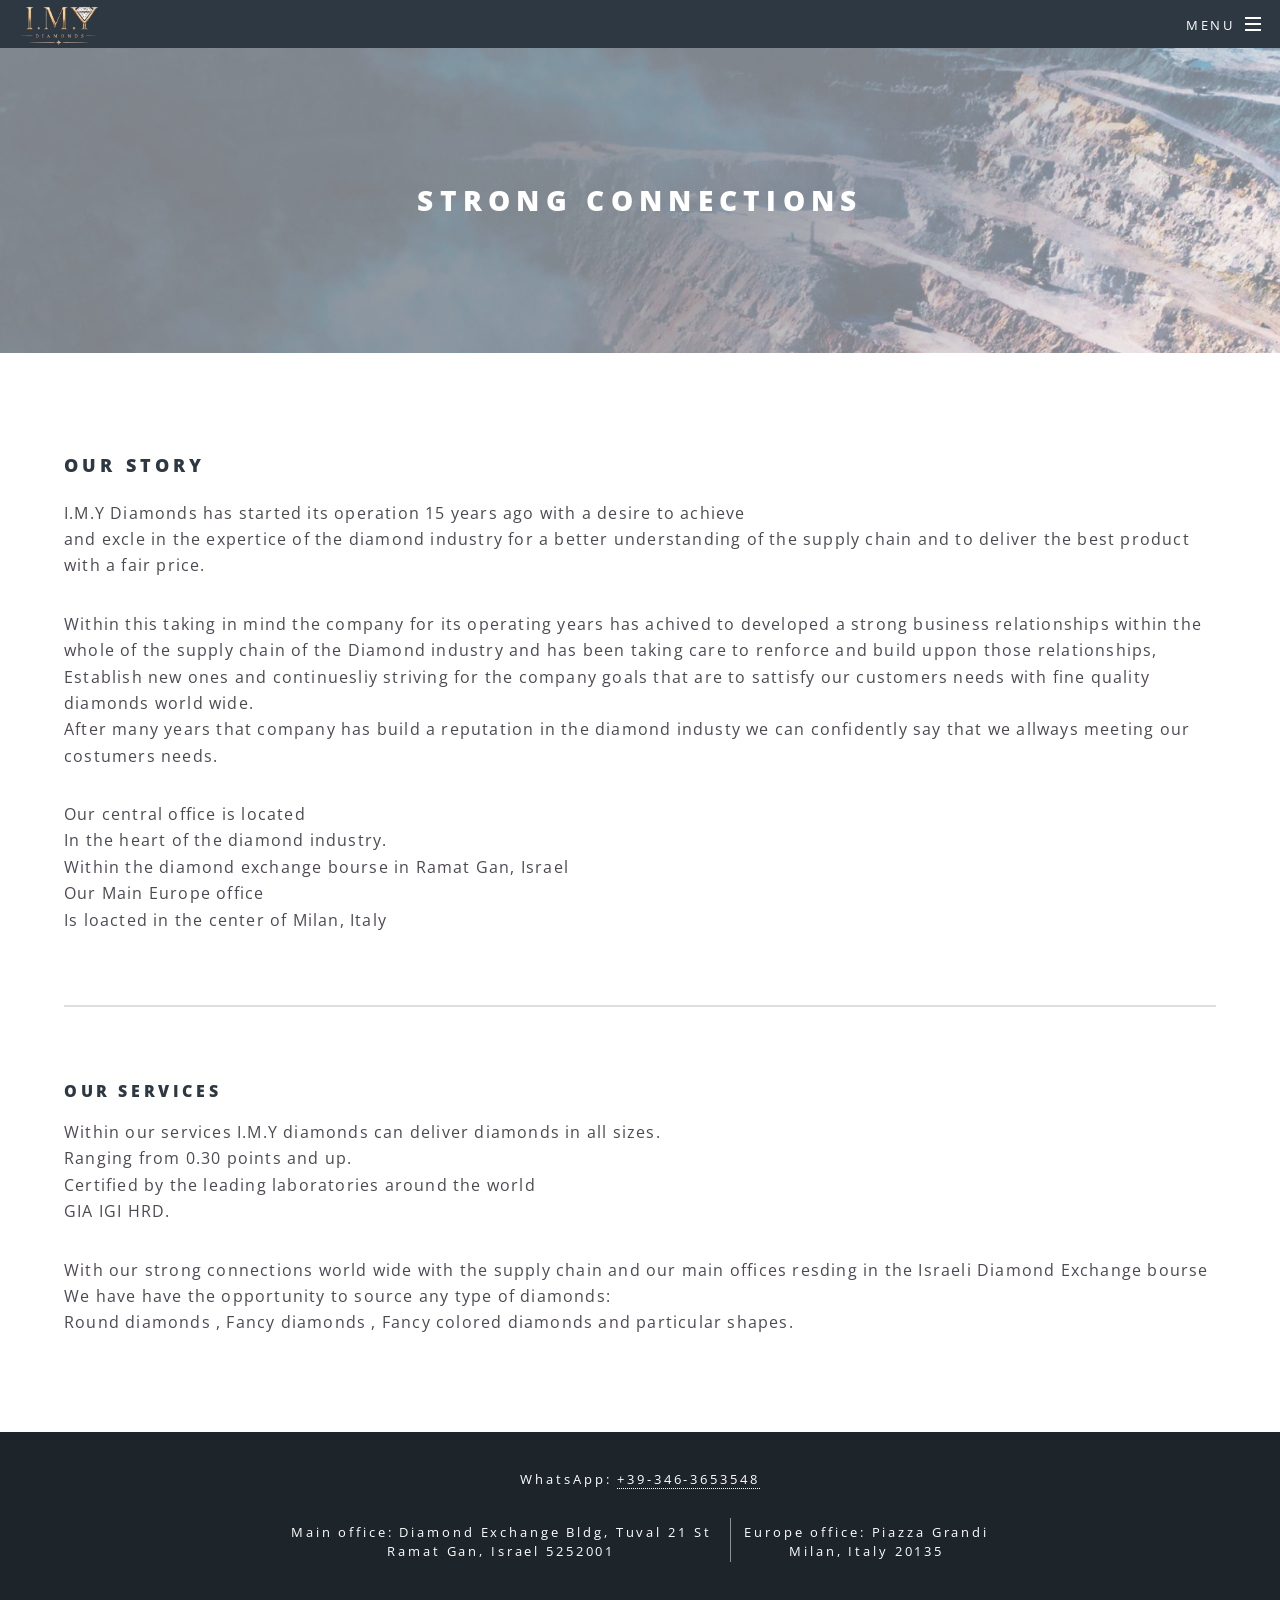
==== commit 35cf2d0a: "fixes" ====
--- a/about.html
+++ b/about.html
@@ -4,11 +4,16 @@
 	html5up.net | @ajlkn
 	Free for personal and commercial use under the CCA 3.0 license (html5up.net/license)
 -->
-<html>
+<html lang="en">
 	<head>
-		<title>Generic - Spectral by HTML5 UP</title>
+		<title>About Us | I.M.Y DIAMONDS</title>
 		<meta charset="utf-8" />
 		<meta name="viewport" content="width=device-width, initial-scale=1, user-scalable=no" />
+		<meta name="description" content="I.M.Y Diamonds — 15 years of expertise in the diamond industry. Based in the Israel Diamond Exchange, Ramat Gan, with a European office in Milan, Italy." />
+		<link rel="alternate" hreflang="en" href="https://www.imydiamonds.com/about.html" />
+		<link rel="alternate" hreflang="it" href="https://www.imydiamonds.com/about_italian.html" />
+		<link rel="alternate" hreflang="x-default" href="https://www.imydiamonds.com/about.html" />
+		<link rel="icon" type="image/png" href="images/logo.png" />
 		<link rel="stylesheet" href="assets/css/main.css" />
 		<noscript><link rel="stylesheet" href="assets/css/noscript.css" /></noscript>
 	</head>
@@ -19,7 +24,7 @@
 
 				<!-- Header -->
 					<header id="header">
-						<h1><a href="index.html">I.M.Y diamonds</a></h1>
+						<h1><a href="index.html"><img src="images/logo.png" alt="I.M.Y Diamonds" style="height: 2.5em; width: auto; vertical-align: middle;" /></a></h1>
 						<nav id="nav">
 							<ul>
 								<li class="special">
@@ -30,7 +35,7 @@
 											<li><a href="about.html">About us</a></li>
 											<li><a href="education.html">4c education</a></li>
 											<li><a href="about_italian.html">Italiano</a></li>
-											<li><a href="mailto:info@imydiamonds.com">Contact Us</a></li>
+											<li><a href="https://wa.me/393463653548" target="_blank" rel="noopener">Contact Us</a></li>
 
 										</ul>
 									</div>
@@ -93,11 +98,11 @@
 						<!-- <li style="list-style-type: none;"><a href="mailto:info@imydiamonds.com" class="icon solid fa-envelope"><span class="label">Email</span></a></li>
 					</ul> -->
 					<ul class="copyright" style="margin-top:2px;">
-						<li style="list-style-type: none; font-size:small; color: #ffffff; text-transform: none;">Mail:info@imydiamonds.com</li>
+						<li style="list-style-type: none; font-size:small; color: #ffffff; text-transform: none;">WhatsApp: <a href="https://wa.me/393463653548" target="_blank" rel="noopener" style="color: #ffffff;">+39-346-3653548</a></li>
 					</ul>
 					<ul class="copyright">
 						<li style="list-style-type: none; font-size:small; color: #ffffff; text-transform: none; line-height: 1.5em; "  >
-							Main office: Macabi Diamond Building <br> Ramat Gan, Israel 5252005
+							Main office: Diamond Exchange Bldg, Tuval 21 St <br> Ramat Gan, Israel 5252001
 						</li>
 
 					
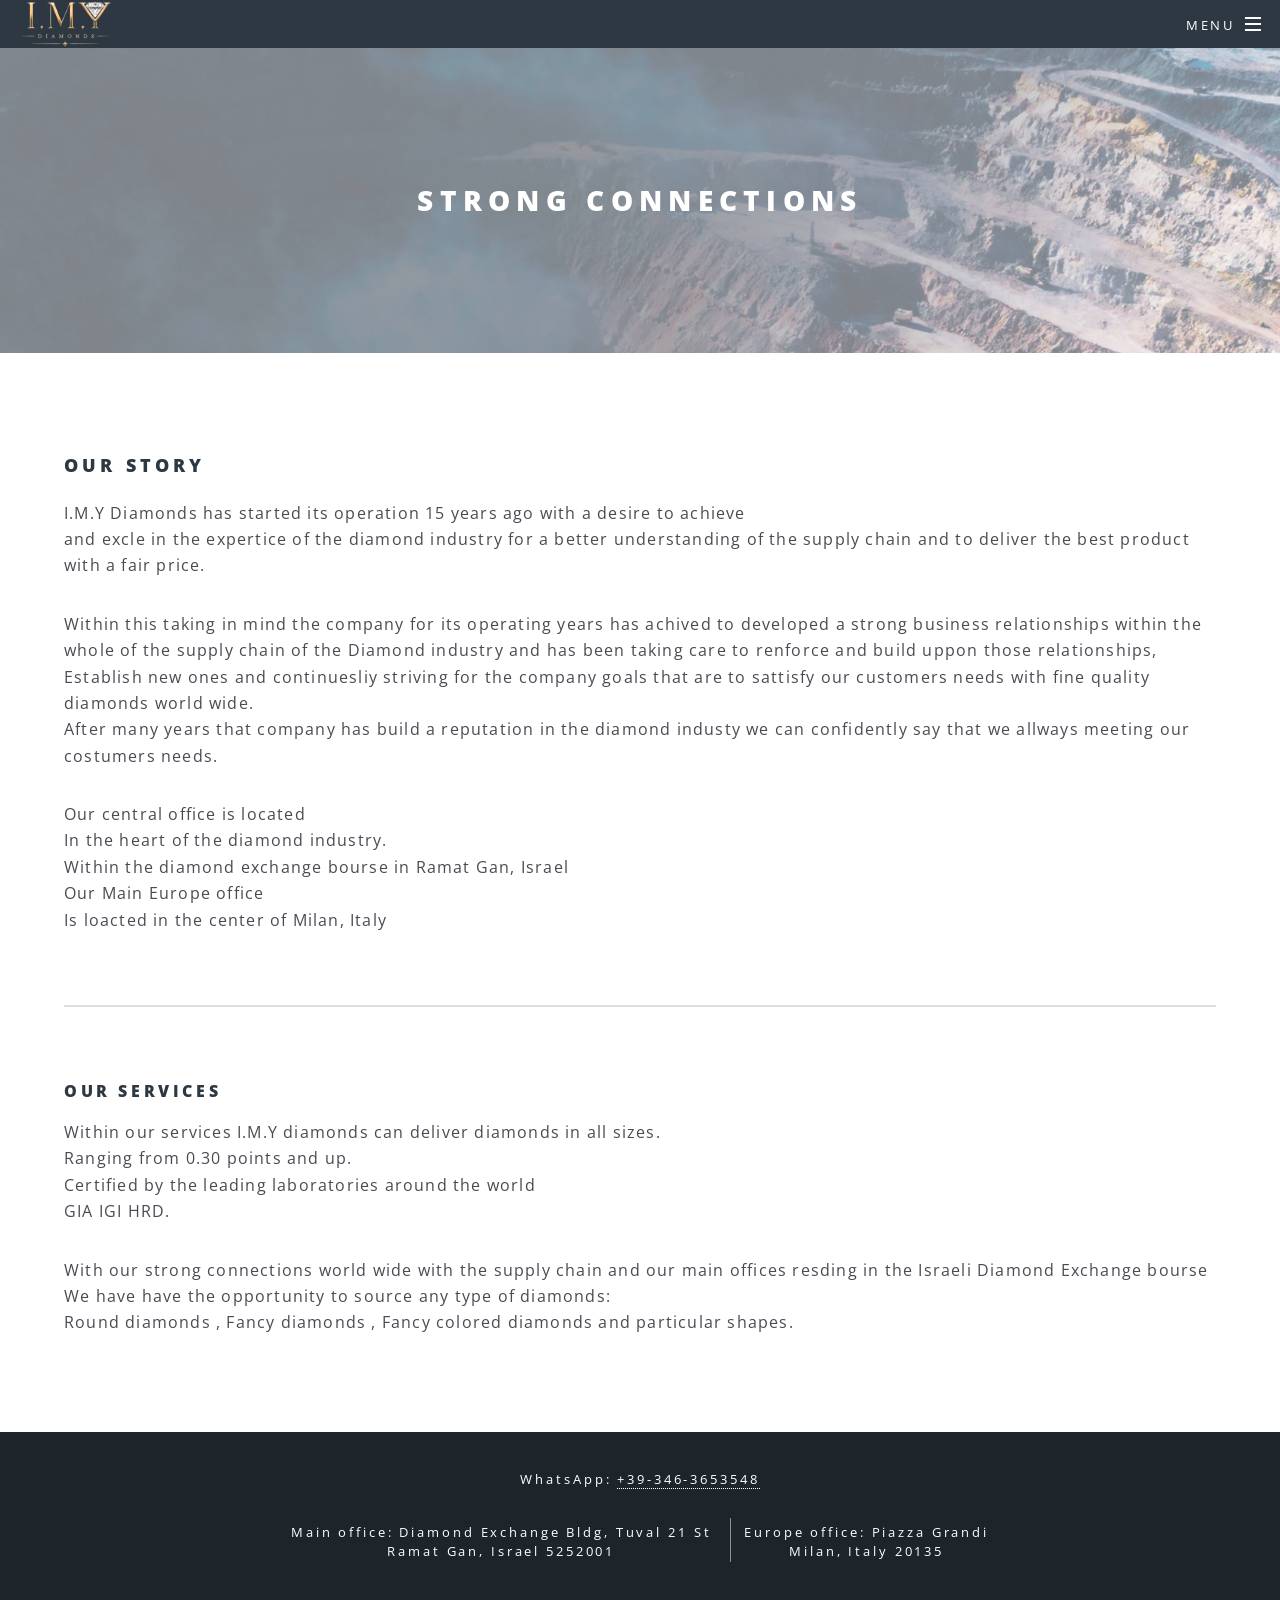
==== commit 55a4d8f5: "fixes" ====
--- a/about.html
+++ b/about.html
@@ -24,7 +24,7 @@
 
 				<!-- Header -->
 					<header id="header">
-						<h1><a href="index.html"><img src="images/logo.png" alt="I.M.Y Diamonds" style="height: 2.5em; width: auto; vertical-align: middle;" /></a></h1>
+						<h1><a href="index.html"><img src="images/logo.png" alt="I.M.Y Diamonds" style="height: 2.9em; width: auto; vertical-align: middle; margin-top: -0.15em;" /></a></h1>
 						<nav id="nav">
 							<ul>
 								<li class="special">
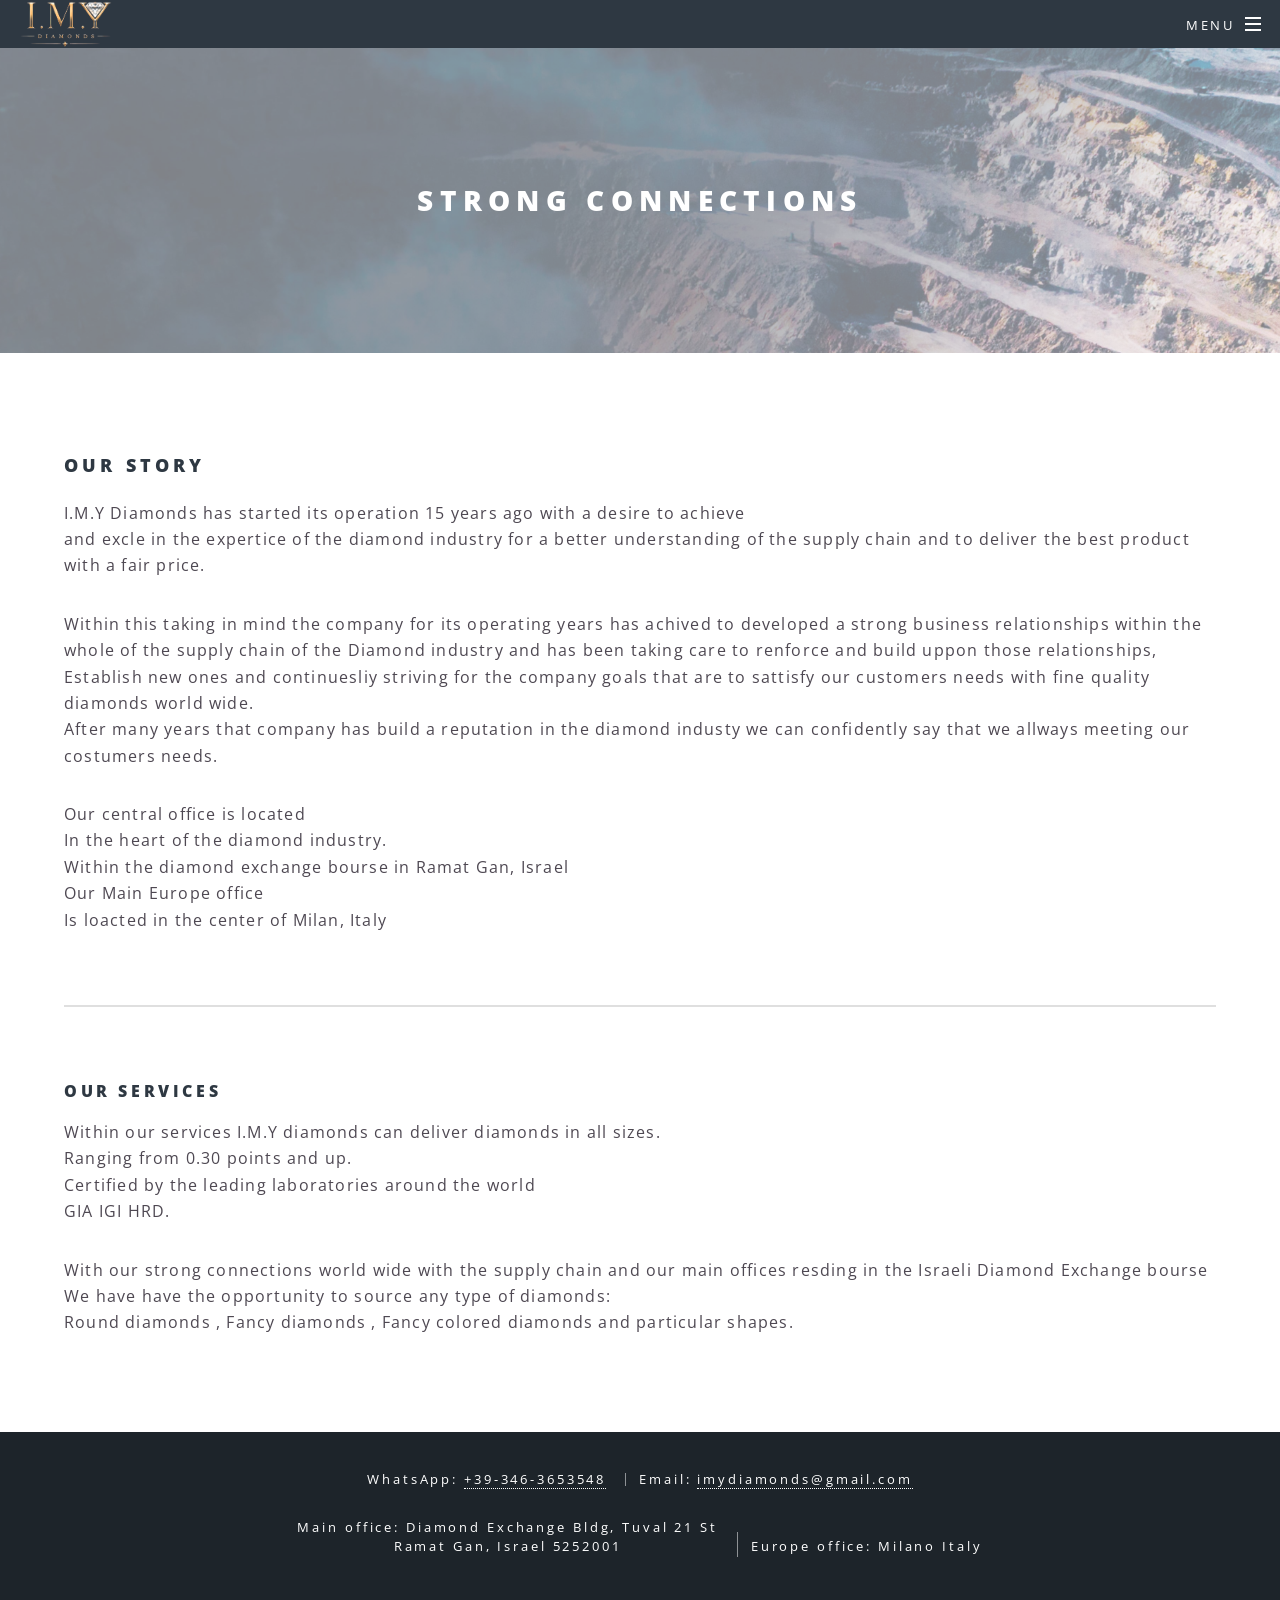
==== commit a61ddb53: "Add contact email, simplify Europe office address Co-Authored-By: Claude Fable 5.1 <noreply@anthropi" ====
--- a/about.html
+++ b/about.html
@@ -99,6 +99,7 @@
 					</ul> -->
 					<ul class="copyright" style="margin-top:2px;">
 						<li style="list-style-type: none; font-size:small; color: #ffffff; text-transform: none;">WhatsApp: <a href="https://wa.me/393463653548" target="_blank" rel="noopener" style="color: #ffffff;">+39-346-3653548</a></li>
+						<li style="list-style-type: none; font-size:small; color: #ffffff; text-transform: none;">Email: <a href="mailto:imydiamonds@gmail.com" style="color: #ffffff;">imydiamonds@gmail.com</a></li>
 					</ul>
 					<ul class="copyright">
 						<li style="list-style-type: none; font-size:small; color: #ffffff; text-transform: none; line-height: 1.5em; "  >
@@ -108,7 +109,7 @@
 					
 					
 						<li style="list-style-type: none; padding-top:5px ; font-size: small;color: #ffffff; text-transform: none; line-height: 1.5em; " >
-							Europe office: Piazza Grandi <br> Milan, Italy 20135
+							Europe office: Milano Italy
 						</li>
 
 						
--- a/assets/css/main.css
+++ b/assets/css/main.css
@@ -3612,7 +3612,7 @@
 				-webkit-transition-delay: 0.25s;
 				-ms-transition-delay: 0.25s;
 				transition-delay: 0.25s;
-				background: #fff;
+				background: transparent;
 				content: '';
 				display: block;
 				height: 2px;
@@ -4003,14 +4003,8 @@
 /* Landing */
 
 	body.landing #page-wrapper {
-		background-image: -moz-linear-gradient(top, rgba(0, 0, 0, 0.4), rgba(0,0,0,0.4)), url("images/il_1588xN.2961587397_c2sc.jpg");
-		background-image: -webkit-linear-gradient(top, rgba(0, 0, 0, 0.4), rgba(0,0,0,0.4)), url("images/il_1588xN.2961587397_c2sc.jpg");
-		background-image: -ms-linear-gradient(top, rgba(0,0,0,0.4), rgba(0,0,0,0.4)), url("images/il_1588xN.2961587397_c2sc.jpg");
-		background-image: linear-gradient(top, rgba(0,0,0,0.4), rgba(0,0,0,0.4)), url("images/il_1588xN.2961587397_c2sc.jpg");
-		background-attachment: fixed;
-		background-position: center center;
-		background-repeat: no-repeat;
-		background-size: cover;
+		background-image: none;
+		background-color: #000000;
 		padding-top: 0;
 	}
 
@@ -4024,13 +4018,8 @@
 
 	body.is-mobile.landing #banner,
 	body.is-mobile.landing .wrapper.style4 {
-		background-image: -moz-linear-gradient(top, rgba(0,0,0,0.5), rgba(0,0,0,0.5)), url("images/il_1588xN.2961587397_c2sc.jpg");
-		background-image: -webkit-linear-gradient(top, rgba(0,0,0,0.5), rgba(0,0,0,0.5)), url("images/il_1588xN.2961587397_c2sc.jpg");
-		background-image: -ms-linear-gradient(top, rgba(0,0,0,0.5), rgba(0,0,0,0.5)), url("images/il_1588xN.2961587397_c2sc.jpg");
-		background-image: linear-gradient(top, rgba(0,0,0,0.5), rgba(0,0,0,0.5)), url("images/il_1588xN.2961587397_c2sc.jpg");
-		background-position: center center;
-		background-repeat: no-repeat;
-		background-size: cover;
+		background-image: none;
+		background-color: #000000;
 	}
 
 	body.is-mobile.landing #footer {
